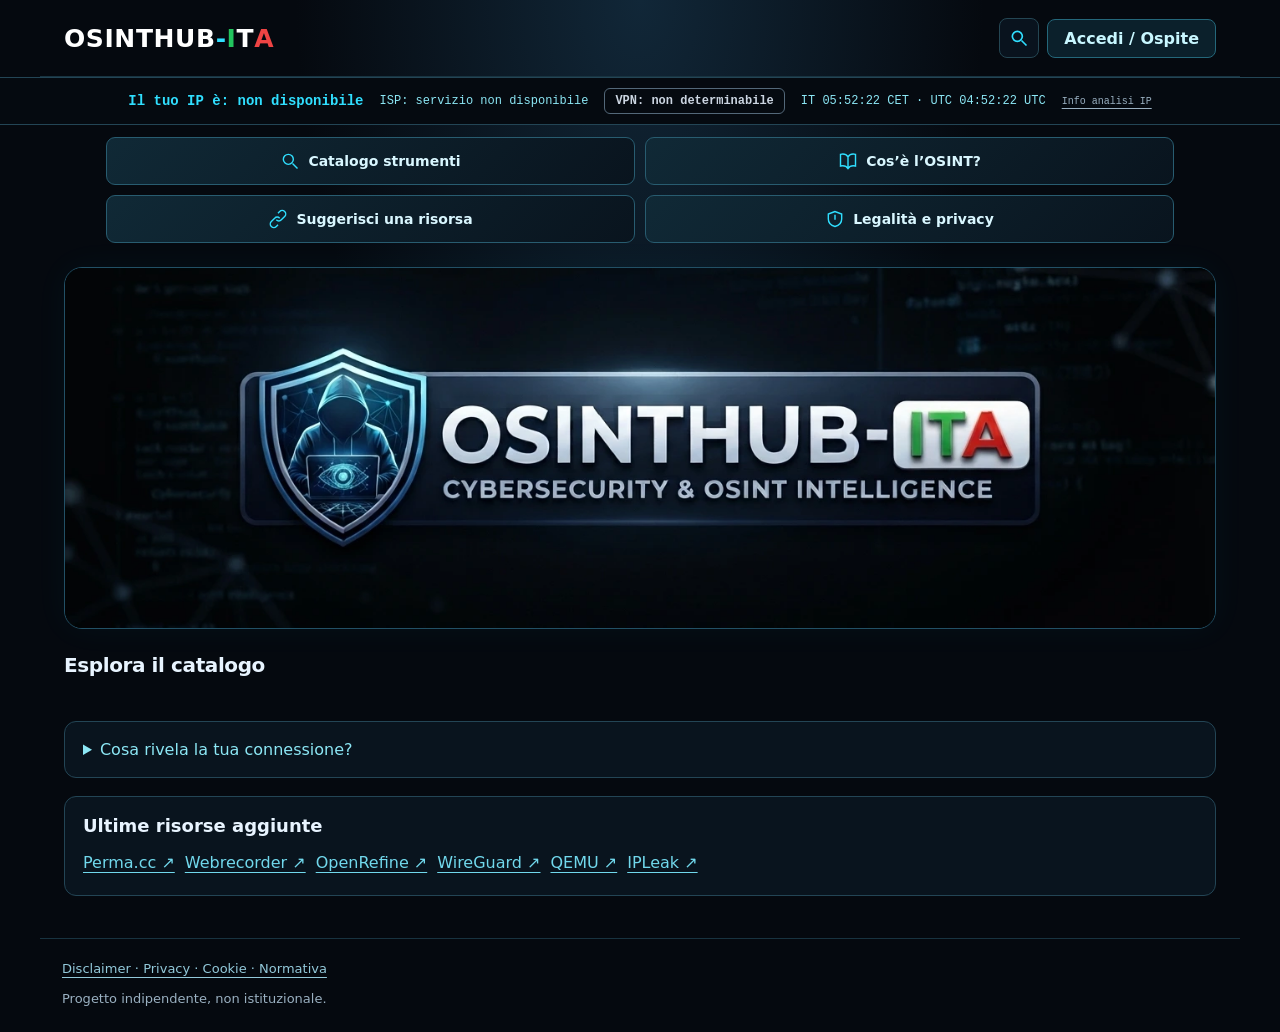
==== index.html @ 6928ac7c "Add files via upload" ====
<!DOCTYPE html>
<html lang="it">
<head>
  <meta charset="utf-8"/>
  <meta content="width=device-width,initial-scale=1" name="viewport"/>
  <title>OSINTHUB-ITA</title>
  <link href="style.css?v=3.2" rel="stylesheet"/>
</head>
<body class="home">
  <!-- Fake Hacker Terminal Boot Sequence -->
  <div id="hackerTerminal" class="hacker-terminal" hidden aria-live="polite">
    <div class="terminal-window">
      <div class="terminal-header">
        <span class="dot red"></span><span class="dot amber"></span><span class="dot green"></span>
        <span class="terminal-title">OSINTHUB-ITA // SECURE SHELL v3.2</span>
      </div>
      <pre id="terminalOutput" class="terminal-body"></pre>
      <div class="terminal-footer">[ CLICCA OVUNQUE PER ACCEDERE AL PORTALE ]</div>
    </div>
  </div>

  <header>
    <a class="logo" href="index.html">OSINTHUB<span>-</span><i>I</i>T<b>A</b></a>
    <div class="header-actions">
      <button aria-controls="searchPanel" aria-expanded="false" aria-label="Cerca strumenti" id="toggleSearch">
        <svg fill="none" height="20" stroke="currentColor" stroke-width="2" viewBox="0 0 24 24" width="20">
          <circle cx="10" cy="10" r="6"></circle>
          <path d="m15 15 6 6"></path>
        </svg>
      </button>
      <a class="login-link" href="login.html" id="userNav">Accedi / Ospite</a>
    </div>
    <div hidden="" id="searchPanel">
      <input aria-label="Cerca strumenti" id="search" placeholder="Cerca IP, email, immagini, strumenti…" type="search"/>
    </div>
  </header>

  <div class="netbar">
    <span id="ipinfo">Il tuo IP è: rilevamento…</span>
    <span id="netinfo">ISP: rilevamento…</span>
    <span id="vpninfo">VPN: non determinabile</span>
    <span id="countryinfo"></span>
    <span class="clocks">IT <span id="itclock"></span> · UTC <span id="utcclock"></span></span>
    <a class="netprivacy" href="legal.html#network">Info analisi IP</a>
  </div>

  <nav class="home-shortcuts" aria-label="Collegamenti rapidi">
    <a href="#catalogo">
      <svg aria-hidden="true" viewBox="0 0 24 24" fill="none" stroke="currentColor" stroke-width="1.7">
        <circle cx="10" cy="10" r="6"></circle>
        <path d="m15 15 6 6"></path>
      </svg>
      <span>Catalogo strumenti</span>
    </a>
    <a href="fondamenti.html">
      <svg aria-hidden="true" viewBox="0 0 24 24" fill="none" stroke="currentColor" stroke-width="1.7">
        <path d="M12 7v14M3 4c4-1 7 0 9 3 2-3 5-4 9-3v14c-4-1-7 0-9 3-2-3-5-4-9-3z"/>
      </svg>
      <span>Cos’è l’OSINT?</span>
    </a>
    <a href="report.html?kind=new">
      <svg aria-hidden="true" viewBox="0 0 24 24" fill="none" stroke="currentColor" stroke-width="1.7">
        <path d="M10 13a4 4 0 0 0 6 0l4-4a4 4 0 0 0-6-6l-2 2M14 11a4 4 0 0 0-6 0l-4 4a4 4 0 0 0 6 6l2-2"/>
      </svg>
      <span>Suggerisci una risorsa</span>
    </a>
    <a href="legal.html">
      <svg aria-hidden="true" viewBox="0 0 24 24" fill="none" stroke="currentColor" stroke-width="1.7">
        <path d="M12 3 4 6v6c0 5 4 8 8 9 4-1 8-4 8-9V6z"></path>
        <path d="M12 7v6m0 3h.01"></path>
      </svg>
      <span>Legalità e privacy</span>
    </a>
  </nav>

  <main>
    <!-- Hero banner pulito senza scritte sovrapposte sull'immagine -->
    <section class="hero hero-clean" aria-label="Banner OSINTHUB-ITA">
      <img alt="OSINTHUB-ITA Cybersecurity & OSINT Intelligence" class="hero-banner-img" src="hero.webp?v=3"/>
    </section>

    <section aria-label="Catalogo OSINT" id="catalogo">
      <div class="catalog-head">
        <h2>Esplora il catalogo</h2>
        <p aria-live="polite" id="count"></p>
      </div>
      <div aria-label="Categorie" id="categories"></div>
      <div id="cards"></div>
    </section>

    <details class="intel-panel">
      <summary>Cosa rivela la tua connessione?</summary>
      <dl id="footprint"></dl>
      <p id="mapinfo">Posizione IP non ancora rilevata.</p>
      <svg aria-label="Mappa geografica schematica" id="ipmap" role="img" viewBox="0 0 360 180" xmlns="http://www.w3.org/2000/svg">
        <g fill="none" stroke="#284657">
          <path d="M0 45H360M0 90H360M0 135H360M60 0V180M120 0V180M180 0V180M240 0V180M300 0V180"></path>
          <path d="M15 30L45 14 85 20 115 35 95 60 76 65 70 85 48 75 30 52ZM88 90L120 100 128 120 105 162 94 144ZM165 42L180 25 210 32 225 20 275 25 330 45 310 70 275 68 255 92 233 70 205 65 190 52ZM165 68L200 65 218 89 198 135 180 125 160 90ZM290 115L330 112 342 135 310 146Z" fill="#193746"></path>
        </g>
        <circle cx="180" cy="90" fill="#00e5ff" id="mapdot" r="4" visibility="hidden"></circle>
      </svg>
      <small>Posizione indicativa dell’IP pubblico, non GPS. Mappa schematica.</small>
    </details>

    <section class="intel-panel">
      <h2>Ultime risorse aggiunte</h2>
      <div id="recentlinks"></div>
    </section>
  </main>

  <footer>
    <a href="legal.html">Disclaimer · Privacy · Cookie · Normativa</a>
    <p>Progetto indipendente, non istituzionale.</p>
  </footer>

  <!-- Modale iniziale con scelta Ospite / Accedi / Registrati e informativa Cookie/Privacy -->
  <dialog id="welcome">
    <h2>Benvenuto su OSINTHUB-ITA</h2>
    <p>Il catalogo è destinato a studio, formazione e ricerca lecita. Questo portale utilizza solo memoria tecnica locale (no cookie di profilazione). Proseguendo accetti le <a href="legal.html">condizioni d’uso e l’informativa privacy/cookie</a>.</p>
    <div class="welcome-actions">
      <button class="action" id="acceptGuest">Accedi come Ospite</button>
      <a class="action btn-outline" href="login.html?mode=login">Accedi</a>
      <a class="action btn-outline" href="login.html?mode=register">Registrati</a>
    </div>
  </dialog>

  <script src="app.js?v=3.2"></script>
  <script src="intelligence.js?v=3.0"></script>
</body>
</html>
---- style.css ----
:root{color-scheme:dark;--bg:#07121d;--panel:#102332;--cyan:#55e8f5;--muted:#a8bdcc}*{box-sizing:border-box}body{margin:0;background:var(--bg);color:#eef7ff;font:16px system-ui,sans-serif}header,main,footer{max-width:1200px;margin:auto;padding:22px}header{display:flex;justify-content:space-between;align-items:center;gap:16px;flex-wrap:wrap;border-bottom:1px solid #234454}a{color:var(--cyan)}nav{display:flex;gap:15px}.logo{font-size:25px;font-weight:900;letter-spacing:1px;color:#fff;text-decoration:none}.logo span{color:var(--cyan)}.logo i{color:#22c55e;font-style:normal}.logo b{color:#ef4444}.hero{display:flex;align-items:center;justify-content:space-between;padding:30px;border:1px solid #23536a;border-radius:18px;background:radial-gradient(ellipse at right,#164561,#0a1927 65%)}.hero svg{width:36%;max-width:330px}.hero h1{font-size:clamp(28px,5vw,54px);margin:12px 0}.hero small{color:var(--cyan)}p{color:var(--muted);line-height:1.6}input,button,select,textarea{font:inherit;background:var(--panel);color:#fff;border:1px solid #376071;border-radius:8px;padding:10px}button,.action{cursor:pointer}button.active,.action{background:#146078;color:white}.action{display:inline-block;padding:12px;text-decoration:none;border-radius:8px}#search{width:100%;margin-bottom:12px}#categories,.filters{display:flex;gap:8px;flex-wrap:wrap;margin:12px 0}#cards{display:grid;grid-template-columns:repeat(auto-fit,minmax(250px,1fr));gap:14px}article,dialog{background:var(--panel);border:1px solid #245064;border-radius:12px;padding:20px;color:white}article h3{margin:10px 0}article button{margin:4px}.tag{font-size:12px;font-weight:bold}.green{color:#72e99a}.amber{color:#ffd17b}.red{color:#ff9292}small{color:var(--muted)}dialog{max-width:440px;width:90%}dialog::backdrop{background:#000b}footer{border-top:1px solid #234454}label{display:block;margin:8px 0}textarea{width:100%}@media(max-width:600px){header,main,footer{padding:15px}.hero{padding:16px}.hero svg{width:34%}nav{font-size:14px}.hero small{font-size:10px}}

.hero{position:relative;overflow:hidden;min-height:300px;background:#07121d;gap:12px}.hero>div{position:relative;z-index:1;flex:1}.hero-art{width:48%;height:auto;align-self:stretch;object-fit:cover;object-position:center;border-radius:12px;mask-image:linear-gradient(to right,transparent,#000 16%)}.hero p{max-width:42ch}@media(max-width:600px){header{gap:10px}.hero{display:flex;flex-direction:column-reverse;align-items:stretch;padding:0;gap:0}.hero-art{width:100%;height:auto;max-height:340px;object-fit:cover;border-radius:0;mask-image:linear-gradient(to bottom,#000 85%,transparent)}.hero>div{padding:0 18px 20px}.hero h1{font-size:30px}.hero small{font-size:11px}}

header .login-link{margin-left:auto;background:#146078;color:white;border:1px solid #55e8f5;border-radius:8px;padding:9px 16px;text-decoration:none;font-weight:700}header nav{margin-left:auto;align-items:center}.auth-panel{max-width:440px;margin:32px auto;padding:24px;background:var(--panel);border:1px solid #245064;border-radius:16px}.auth-panel input{width:100%;margin-top:6px}.auth-panel button{width:100%;margin-top:12px}.auth-panel button:disabled{opacity:.5;cursor:not-allowed}@media(max-width:600px){header .logo{order:0;font-size:clamp(18px,5vw,25px)}header .login-link{order:1;margin-left:auto}header nav{order:2;width:100%;margin:0;flex-wrap:wrap}}
#datatype,#scope,#glossSearch{width:100%;max-width:600px}#categoryDescription{border-left:3px solid var(--cyan);padding-left:12px}section{margin-bottom:30px}.learning article{margin:12px 0}.learning h2{color:var(--cyan)}.learning details{background:var(--panel);padding:16px;border:1px solid #245064;border-radius:8px;margin:8px 0}.learning summary{cursor:pointer;font-weight:700}.learning li{margin:8px 0;color:var(--muted)}

.hero{min-height:180px;max-height:260px}.hero h1{font-size:clamp(26px,4vw,40px)}#categories button{flex:1 1 auto}#cards article{padding:15px;display:flex;flex-direction:column}#cards article h3{margin:0 0 6px}#cards article p{flex:1;margin:8px 0 12px}.card-actions{display:flex;justify-content:space-between;align-items:center}.report-link{font-size:13px;color:var(--muted)}@media(max-width:600px){.hero{max-height:none;min-height:0;flex-direction:row;align-items:center;padding:12px}.hero-art{width:34%;max-height:150px;mask-image:none}.hero>div{padding:0}.hero small{display:none}.hero h1{font-size:25px}.hero p{font-size:14px;margin:6px 0}.hero .action{font-size:13px;padding:8px}#categories button{font-size:13px;padding:8px}#cards{grid-template-columns:1fr}}.header-actions{display:flex;align-items:center;gap:8px;margin-left:auto}#toggleSearch{display:grid;place-items:center;padding:9px}#searchPanel{width:100%}#searchPanel[hidden]{display:none}#categories{display:block}.macro{margin:10px 0;background:var(--panel);border:1px solid #245064;border-radius:12px;padding:12px}.macro-title{width:100%;text-align:left;font-weight:700;border:0;background:transparent;padding:12px}.topics{display:flex;flex-wrap:wrap;gap:6px;margin:10px 0}.topics button{flex:0 1 auto!important;font-size:13px}.tool-grid{display:grid;grid-template-columns:repeat(auto-fit,minmax(min(100%,260px),1fr));gap:10px}.tool-grid article{display:flex;flex-direction:column;padding:14px;background:#0a1927}.tool-grid article p{flex:1}.card-actions{gap:10px;flex-wrap:wrap}.macro h3{font-size:16px}.tool-grid h3{font-size:18px}@media(max-width:600px){.header-actions{order:1}#searchPanel{order:3}.macro{padding:8px}.macro-title{font-size:15px!important}.tool-grid{grid-template-columns:1fr}}

/* 2.3: homepage essenziale */
.hero{min-height:0;max-height:none;padding:22px;gap:20px;margin-bottom:20px}.hero h1{font-size:clamp(24px,3vw,40px);line-height:1.15;margin:0 0 10px}.hero p{margin:0}.hero-art{width:44%;max-height:250px;object-fit:contain;align-self:center;mask-image:none}.macro-title{display:block;text-align:left}.macro{margin:9px 0}#catalogo{margin-bottom:20px}#count{font-size:14px;margin:12px 0}header nav a{text-decoration:none}header nav a:hover{text-decoration:underline}@media(max-width:600px){.hero{flex-direction:column-reverse;padding:0;gap:0}.hero-art{width:100%;max-height:210px;object-fit:contain;border-radius:12px 12px 0 0}.hero>div{padding:12px 16px 16px}.hero h1{font-size:24px;margin:0 0 6px}.hero p{font-size:14px}.macro-title{padding:10px}.macro{margin:8px 0}header nav{gap:18px}}
/* 2.4 Cyber Intelligence */
:root{--bg:#05090f;--panel:#09131e;--cyan:#30dfff;--muted:#9ab0c1}body{background:radial-gradient(ellipse at 50% 0,#112738 0,transparent 38%),var(--bg);color:#e8f4ff}a{text-underline-offset:4px}button,a,input{outline-offset:4px}button:focus-visible,a:focus-visible,input:focus-visible{outline:2px solid var(--cyan)}header{border-color:#183340;padding:18px 24px}.logo{letter-spacing:.6px}header .login-link{background:#0b202b;border-color:#24677a;color:#c8f7ff}#toggleSearch{background:#09131e;color:var(--cyan);border-color:#244653}header nav a{color:#a8c4d4}main{padding:24px}.home .hero{isolation:isolate;position:relative;display:flex;min-height:320px;padding:36px;align-items:center;overflow:hidden;border:1px solid #225065;background:#060e16;border-radius:18px;box-shadow:0 0 35px #00c8ff0b}.home .hero-art{position:absolute;z-index:-2;right:0;top:0;width:70%;height:100%;max-height:none;object-fit:cover;object-position:center;mask-image:linear-gradient(90deg,transparent 0,#000 40%);border-radius:0}.home .hero:after{content:'';position:absolute;inset:0;z-index:-1;background:linear-gradient(90deg,#050b13 5%,#050b13d9 25%,transparent 80%);pointer-events:none}.home .hero>div{padding:0;flex:0 1 65%}.home .hero small{display:block;color:var(--cyan);font-size:11px;letter-spacing:.26em;font-weight:700;margin-bottom:14px}.home .hero h1{font-size:clamp(30px,4.8vw,58px);letter-spacing:-.045em;line-height:1.06;margin:0 0 14px}.home .hero p{color:#adc8d7;font-size:16px}.catalog-head{display:flex;justify-content:space-between;align-items:baseline;gap:12px;flex-wrap:wrap;margin:24px 0 10px}.catalog-head h2{font-size:20px;margin:0;letter-spacing:-.02em}#count{font-size:12px;margin:0;color:var(--muted)}.macro{padding:0;background:linear-gradient(110deg,#0c1c29,#09121c 70%);border:1px solid #1c394a;border-radius:13px;margin:10px 0;transition:border-color .18s,box-shadow .18s}.macro:hover,.macro.is-open{border-color:#23879f;box-shadow:0 0 20px #00d9ff0c}.macro-title{display:grid;grid-template-columns:44px 1fr auto 15px;gap:14px;align-items:center;padding:15px 18px;font-size:17px;font-weight:650;color:#edf7ff}.macro-icon{display:grid;place-items:center;width:44px;height:44px;background:#0c2a39;border:1px solid #154457;border-radius:10px;color:var(--cyan)}.macro-icon svg{width:25px;height:25px}.macro-count{font-size:13px;color:#80c5d7;font-variant-numeric:tabular-nums}.macro-arrow{color:var(--cyan);font-size:23px;font-weight:400}.macro>.topics,.macro>h3,.macro>.tool-grid{margin-left:16px;margin-right:16px}.macro>.tool-grid:last-child{margin-bottom:16px}.tool-grid article,.auth-panel,.learning details,dialog{background:#0a1722;border-color:#214254}.card-actions>a:first-child{background:#103344;border:1px solid #28677b;color:#baf4ff;padding:8px 12px;text-decoration:none;border-radius:7px}.report-link{color:#a0b4c2;font-size:12px}.topics button.active{background:#12475a;border-color:#36bbdb}footer{border-color:#183340;font-size:13px}footer a{color:#93c9da}footer p{margin-bottom:0}@media(min-width:850px){.home #categories{display:grid;grid-template-columns:1fr 1fr;gap:12px}.home .macro{margin:0}.home .macro.is-open{grid-column:1/-1}.home .macro:last-child:not(.is-open){grid-column:1/-1}}@media(max-width:600px){header,main,footer{padding:15px}.home .hero{min-height:270px;padding:20px;align-items:flex-end}.home .hero-art{width:100%;height:100%;object-fit:cover;object-position:center 35%;mask-image:none}.home .hero:after{background:linear-gradient(0deg,#050b13 0,#050b13db 25%,#050b1333 62%,transparent 100%)}.home .hero>div{flex:1}.home .hero h1{font-size:34px}.home .hero small{font-size:10px;margin-bottom:8px}.home .hero p{font-size:14px}.macro-title{grid-template-columns:38px 1fr auto 12px;gap:10px;padding:12px;font-size:14px!important}.macro-icon{width:38px;height:38px}.macro-icon svg{width:22px;height:22px}.catalog-head{margin-top:20px}.catalog-head h2{font-size:17px}.macro-count{font-size:12px}.macro>.topics,.macro>h3,.macro>.tool-grid{margin-left:10px;margin-right:10px}}@media(prefers-reduced-motion:reduce){*{transition:none!important;animation:none!important}}
.netbar{display:flex;align-items:center;gap:8px;white-space:nowrap;overflow-x:auto;padding:8px 12px;background:#050a10;color:#8ce7f5;font:12px ui-monospace,monospace;border-bottom:1px solid #234555}.netbar button{font-size:11px;flex-shrink:0;padding:5px 9px}.intel-panel{margin:18px 0;padding:18px;border:1px solid #234555;border-radius:12px;background:#09141e}.intel-panel h2{font-size:18px;margin:0 0 12px}.intel-panel summary{cursor:pointer;color:#8ce7f5}.intel-panel form{display:flex;gap:8px;flex-wrap:wrap}.intel-panel input{flex:1;min-width:180px;padding:12px;background:#050a10;color:#e8f4ff;border:1px solid #315267;border-radius:6px}.intel-panel small{color:#9ab0c1}.intel-panel dl{display:grid;grid-template-columns:1fr 1fr;gap:8px;font-size:13px}.intel-panel dd{margin:0;color:#8ce7f5;overflow-wrap:anywhere}.intel-panel svg{width:100%;max-height:220px;background:#050a10;border-radius:8px}.intel-panel a{display:inline-block;margin:5px 10px 5px 0;color:#71d8ec}.intel-panel a:hover{text-decoration:underline}

/* 2.6: no horizontal scrolling */
.netbar{justify-content:center;flex-wrap:wrap;white-space:normal;overflow:visible;gap:6px 14px;text-align:center;overflow-wrap:anywhere}.netbar>span{min-width:0;max-width:100%}.netbar .clocks{font-variant-numeric:tabular-nums}.netprivacy{font-size:10px;color:#9ab0c1}@media(max-width:600px){.netbar{display:grid;grid-template-columns:minmax(0,1fr);gap:4px;padding:7px 10px;font-size:11px}.netbar .clocks{border-top:1px solid #183340;padding-top:4px}}

/* 2.7 */
.netbar{border-top:1px solid #234555; padding:10px 12px;gap:7px 16px}#ipinfo{font-size:14px;font-weight:700;color:#30dfff}#vpninfo{color:#e5c879}#countryinfo:empty{display:none}@media(max-width:600px){.netbar{gap:5px}#ipinfo{font-size:15px}}

/* 2.8: shortcuts below network and clocks */
.home .home-shortcuts{display:grid;grid-template-columns:repeat(2,minmax(0,1fr));gap:10px;width:100%;max-width:1100px;margin:0 auto;padding:12px 16px 0;box-sizing:border-box}.home .home-shortcuts a{display:flex;align-items:center;justify-content:center;gap:8px;min-height:48px;padding:10px 8px;border:1px solid #285c70;border-radius:9px;background:linear-gradient(135deg,#102936,#09141e);color:#d9f7ff;text-decoration:none;font-size:14px;font-weight:650;text-align:center;line-height:1.3;white-space:normal;margin:0}.home .home-shortcuts svg{width:20px;height:20px;flex:none;color:#30dfff}.home .home-shortcuts a:hover,.home .home-shortcuts a:focus-visible{border-color:#30dfff;outline:2px solid #30dfff;outline-offset:2px}.home .home-shortcuts a span{min-width:0;overflow-wrap:anywhere}@media(max-width:600px){.home .home-shortcuts{gap:8px;padding:10px 15px 0}.home .home-shortcuts a{font-size:12px;gap:5px}.home .home-shortcuts svg{width:17px;height:17px}}

.netbar #vpninfo{font-weight:700;border:1px solid #536879;border-radius:6px;padding:5px 10px;color:#cbd5e1}.netbar #vpninfo[data-state=detected]{color:#fbbf24;border-color:#a27b29}.netbar #vpninfo[data-state=clear]{color:#4ade80;border-color:#287443}.netbar #countryinfo{font-size: .95rem;color:#e4f3ff;overflow-wrap:anywhere}.netbar #netinfo{overflow-wrap:anywhere;max-width:100%}

/* Welcome dialog & Auth enhancements */
.welcome-actions{display:flex;flex-wrap:wrap;gap:10px;margin-top:16px}
.welcome-actions .action{flex:1 1 auto;text-align:center;font-weight:700}
.btn-outline{background:transparent!important;border:1px solid #376071!important;color:#eef7ff!important}
.btn-outline:hover{border-color:var(--cyan)!important;color:var(--cyan)!important}
.auth-tabs{display:grid;grid-template-columns:1fr 1fr;gap:8px;margin-bottom:16px}
.auth-tabs button{margin-top:0;background:#07121d;border-color:#245064}
.auth-tabs button.active{background:#146078;border-color:var(--cyan)}
.auth-secondary{display:flex;flex-direction:column;gap:8px;margin-top:12px}
.btn-link{background:none!important;border:none!important;color:var(--cyan)!important;text-decoration:underline;padding:6px!important;font-size:14px}
.auth-status{font-size:14px;font-weight:600;min-height:20px}
.auth-footer{margin-top:18px;font-size:13px;text-align:center}

/* Clean hero banner without overlaid text */
.home .hero.hero-clean{padding:0!important;min-height:0!important;max-height:none!important;background:#050b13!important;border:1px solid #225065;border-radius:18px;overflow:hidden;display:block!important}
.home .hero.hero-clean:after{display:none!important}
.hero-banner-img{display:block;width:100%;max-height:360px;object-fit:cover;object-position:center}

/* Hacker Terminal Boot Overlay */
.hacker-terminal{position:fixed;inset:0;z-index:9999;background:rgba(3,8,14,0.96);display:grid;place-items:center;padding:20px;cursor:pointer;transition:opacity .3s ease}
.hacker-terminal[hidden]{display:none!important}
.hacker-terminal.fade-out{opacity:0}
.terminal-window{width:100%;max-width:680px;background:#040a0f;border:1px solid #00ffcc;border-radius:10px;box-shadow:0 0 30px rgba(0,255,204,0.2);overflow:hidden;font-family:ui-monospace,SFMono-Regular,Menlo,Monaco,Consolas,monospace}
.terminal-header{display:flex;align-items:center;gap:8px;padding:10px 14px;background:#091822;border-bottom:1px solid #183b4d}
.terminal-header .dot{width:11px;height:11px;border-radius:50%;display:inline-block}
.terminal-header .dot.red{background:#ef4444}
.terminal-header .dot.amber{background:#f59e0b}
.terminal-header .dot.green{background:#22c55e}
.terminal-title{margin-left:8px;font-size:12px;color:#8ce7f5;letter-spacing:.08em}
.terminal-body{margin:0;padding:18px;min-height:220px;color:#00ffcc;font-size:13px;line-height:1.65;white-space:pre-wrap;overflow-x:auto}
.terminal-footer{padding:10px 14px;background:#07131c;border-top:1px solid #183b4d;text-align:center;font-size:12px;color:#55e8f5;letter-spacing:.1em;animation:pulseTerm 1.5s infinite}
@keyframes pulseTerm{0%,100%{opacity:1}50%{opacity:.45}}
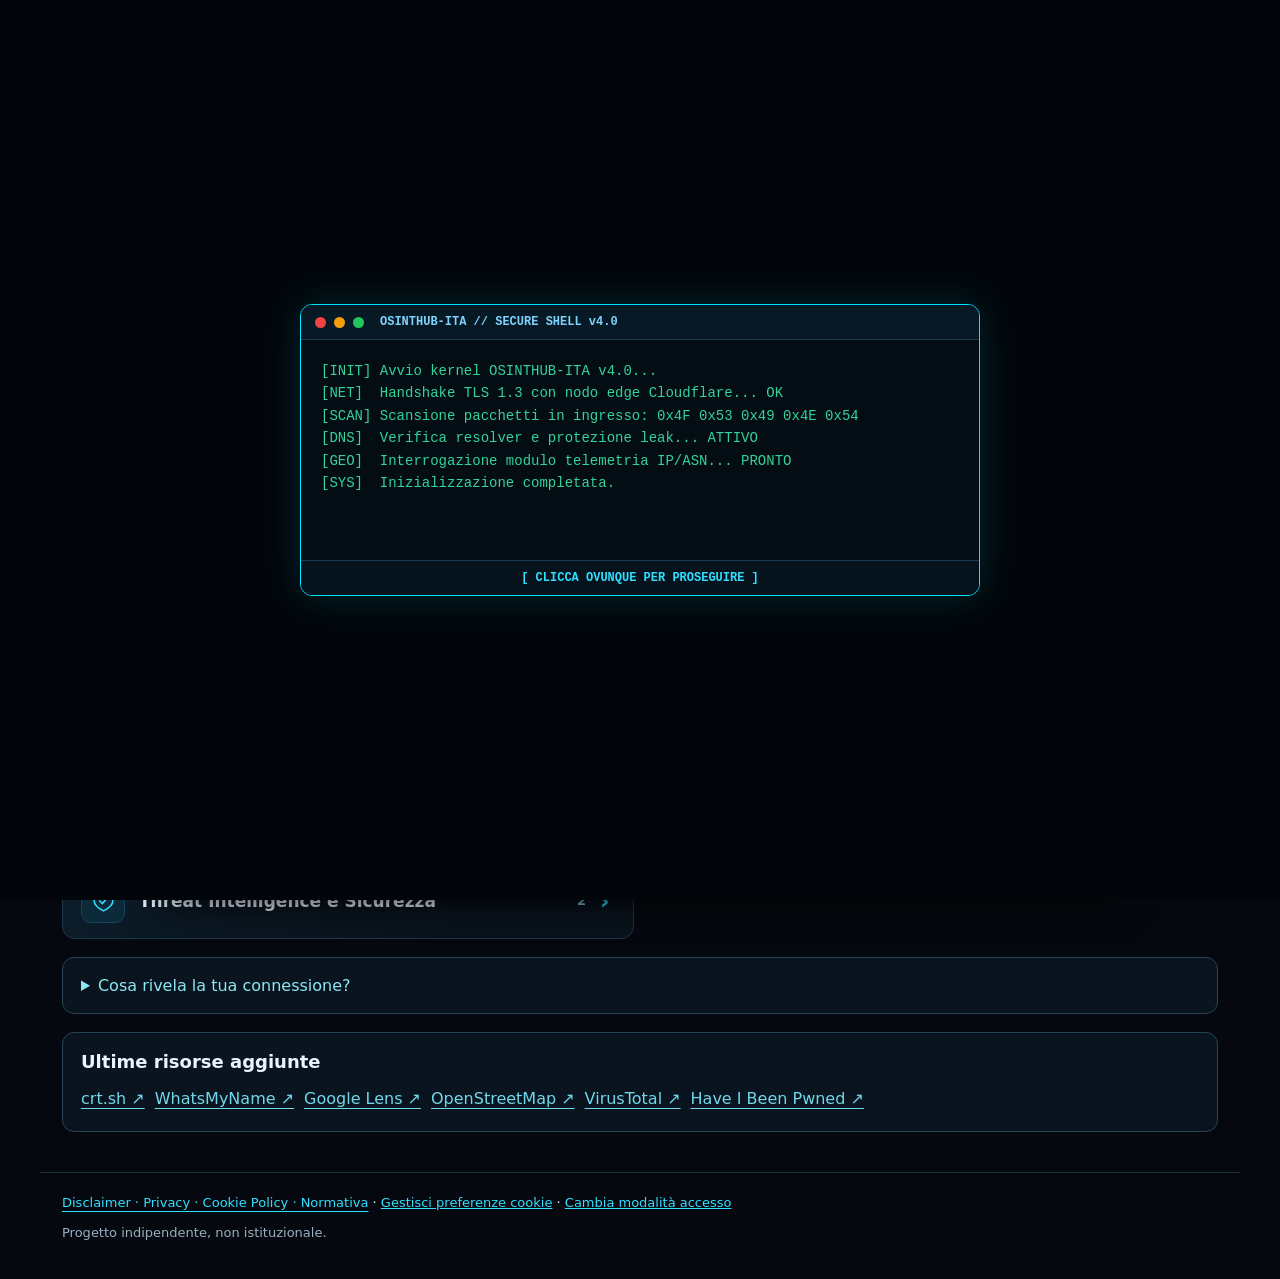
==== commit cc586629: "Add files via upload" ====
--- a/index.html
+++ b/index.html
@@ -4,18 +4,32 @@
   <meta charset="utf-8"/>
   <meta content="width=device-width,initial-scale=1" name="viewport"/>
   <title>OSINTHUB-ITA</title>
-  <link href="style.css?v=3.2" rel="stylesheet"/>
+  <link href="style.css?v=4.0" rel="stylesheet"/>
 </head>
 <body class="home">
-  <!-- Fake Hacker Terminal Boot Sequence -->
-  <div id="hackerTerminal" class="hacker-terminal" hidden aria-live="polite">
-    <div class="terminal-window">
+  <!-- Sequenza Terminale Hacker Immediata all'apertura -->
+  <div id="hackerTerminal" class="hacker-terminal" aria-live="polite">
+    <div class="terminal-window" onclick="event.stopPropagation()">
       <div class="terminal-header">
         <span class="dot red"></span><span class="dot amber"></span><span class="dot green"></span>
-        <span class="terminal-title">OSINTHUB-ITA // SECURE SHELL v3.2</span>
+        <span class="terminal-title">OSINTHUB-ITA // SECURE SHELL v4.0</span>
       </div>
       <pre id="terminalOutput" class="terminal-body"></pre>
-      <div class="terminal-footer">[ CLICCA OVUNQUE PER ACCEDERE AL PORTALE ]</div>
+      <div class="terminal-footer">[ CLICCA OVUNQUE PER PROSEGUIRE ]</div>
+    </div>
+  </div>
+
+  <!-- Overlay Scelta Accesso (Ospite / Accedi / Registrati) subito dopo il terminale -->
+  <div id="welcome" class="welcome-overlay" style="display:none">
+    <div class="welcome-modal-card" onclick="event.stopPropagation()">
+      <div class="gate-badge">ACCESSO PORTALE · OSINTHUB-ITA</div>
+      <h2>Benvenuto su OSINTHUB-ITA</h2>
+      <p>Scegli come desideri accedere al portale OSINT. Il catalogo è destinato a studio, formazione e ricerca lecita. Proseguendo accetti le <a href="legal.html">condizioni d’uso e l’informativa privacy/cookie</a>.</p>
+      <div class="welcome-actions">
+        <button class="action" id="acceptGuest" type="button">Accedi come Ospite</button>
+        <a class="action btn-outline" href="login.html?mode=login">Accedi</a>
+        <a class="action btn-outline" href="login.html?mode=register">Registrati</a>
+      </div>
     </div>
   </div>
 
@@ -74,9 +88,8 @@
   </nav>
 
   <main>
-    <!-- Hero banner pulito senza scritte sovrapposte sull'immagine -->
     <section class="hero hero-clean" aria-label="Banner OSINTHUB-ITA">
-      <img alt="OSINTHUB-ITA Cybersecurity & OSINT Intelligence" class="hero-banner-img" src="hero.webp?v=3"/>
+      <img alt="OSINTHUB-ITA Cybersecurity & OSINT Intelligence" class="hero-banner-img" src="hero.webp?v=4"/>
     </section>
 
     <section aria-label="Catalogo OSINT" id="catalogo">
@@ -109,22 +122,50 @@
   </main>
 
   <footer>
-    <a href="legal.html">Disclaimer · Privacy · Cookie · Normativa</a>
+    <div class="footer-links">
+      <a href="legal.html">Disclaimer · Privacy · Cookie Policy · Normativa</a>
+      <span aria-hidden="true"> · </span>
+      <button class="link-btn" id="openCookiePrefs" type="button">Gestisci preferenze cookie</button>
+      <span aria-hidden="true"> · </span>
+      <button class="link-btn" id="switchAccessMode" type="button">Cambia modalità accesso</button>
+    </div>
     <p>Progetto indipendente, non istituzionale.</p>
   </footer>
 
-  <!-- Modale iniziale con scelta Ospite / Accedi / Registrati e informativa Cookie/Privacy -->
-  <dialog id="welcome">
-    <h2>Benvenuto su OSINTHUB-ITA</h2>
-    <p>Il catalogo è destinato a studio, formazione e ricerca lecita. Questo portale utilizza solo memoria tecnica locale (no cookie di profilazione). Proseguendo accetti le <a href="legal.html">condizioni d’uso e l’informativa privacy/cookie</a>.</p>
-    <div class="welcome-actions">
-      <button class="action" id="acceptGuest">Accedi come Ospite</button>
-      <a class="action btn-outline" href="login.html?mode=login">Accedi</a>
-      <a class="action btn-outline" href="login.html?mode=register">Registrati</a>
+  <!-- Banner Cookie Obbligatori a Norma di Legge (Garante Privacy IT / GDPR / Hosting USA GitHub & Cloudflare) -->
+  <aside aria-label="Informativa sui cookie" class="cookie-banner" hidden="" id="cookieBanner" role="region">
+    <div class="cookie-content">
+      <div class="cookie-header">
+        <strong>Informativa sull'uso dei Cookie e Archiviazione Locale</strong>
+        <button aria-label="Chiudi e mantieni solo cookie tecnici" class="cookie-close" id="cookieCloseX" title="Chiudi (solo tecnici)" type="button">✕</button>
+      </div>
+      <p>
+        Questo sito utilizza <strong>cookie tecnici e archiviazione locale (<code>localStorage</code>) strettamente necessari</strong> al funzionamento del portale, della sessione ospite/utente e alla registrazione delle scelte di consenso (art. 122 D.Lgs. 196/2003 e Linee Guida Garante Privacy). L'infrastruttura di hosting (<strong>GitHub Pages</strong>, USA) e di sicurezza/rete (<strong>Cloudflare</strong> e <strong>ipapi.is</strong>) elabora dati tecnici di rete secondo i rispettivi regimi (EU-US Data Privacy Framework / SCC).
+      </p>
+      <div class="cookie-prefs" hidden="" id="cookiePrefsPanel">
+        <label class="cookie-opt">
+          <input checked="" disabled="" type="checkbox"/>
+          <span><strong>Tecnici e strettamente necessari (Sempre attivi)</strong> — Indispensabili per sicurezza, navigazione, gestione sessione e prova del consenso.</span>
+        </label>
+        <label class="cookie-opt">
+          <input id="optFunctional" type="checkbox"/>
+          <span><strong>Funzionali e preferenze interfaccia</strong> — Memorizzano filtri e impostazioni locali sul dispositivo.</span>
+        </label>
+        <label class="cookie-opt">
+          <input id="optNetworkDiag" type="checkbox" checked=""/>
+          <span><strong>Diagnostica rete e analisi IP/VPN (Cloudflare / ipapi.is)</strong> — Rilevamento in tempo reale di IP pubblico, ASN e stato VPN tramite Worker Cloudflare.</span>
+        </label>
+      </div>
+      <div class="cookie-actions">
+        <button class="btn-cookie-reject" id="cookieReject" type="button">Rifiuta non necessari</button>
+        <button class="btn-cookie-custom" id="cookieCustomize" type="button">Personalizza</button>
+        <button class="btn-cookie-save" hidden="" id="cookieSavePrefs" type="button">Salva preferenze</button>
+        <button class="btn-cookie-accept" id="cookieAcceptAll" type="button">Accetta tutto</button>
+      </div>
     </div>
-  </dialog>
+  </aside>
 
-  <script src="app.js?v=3.2"></script>
-  <script src="intelligence.js?v=3.0"></script>
+  <script src="app.js?v=4.0"></script>
+  <script src="intelligence.js?v=4.0"></script>
 </body>
 </html>
--- a/style.css
+++ b/style.css
@@ -1,58 +1,133 @@
-:root{color-scheme:dark;--bg:#07121d;--panel:#102332;--cyan:#55e8f5;--muted:#a8bdcc}*{box-sizing:border-box}body{margin:0;background:var(--bg);color:#eef7ff;font:16px system-ui,sans-serif}header,main,footer{max-width:1200px;margin:auto;padding:22px}header{display:flex;justify-content:space-between;align-items:center;gap:16px;flex-wrap:wrap;border-bottom:1px solid #234454}a{color:var(--cyan)}nav{display:flex;gap:15px}.logo{font-size:25px;font-weight:900;letter-spacing:1px;color:#fff;text-decoration:none}.logo span{color:var(--cyan)}.logo i{color:#22c55e;font-style:normal}.logo b{color:#ef4444}.hero{display:flex;align-items:center;justify-content:space-between;padding:30px;border:1px solid #23536a;border-radius:18px;background:radial-gradient(ellipse at right,#164561,#0a1927 65%)}.hero svg{width:36%;max-width:330px}.hero h1{font-size:clamp(28px,5vw,54px);margin:12px 0}.hero small{color:var(--cyan)}p{color:var(--muted);line-height:1.6}input,button,select,textarea{font:inherit;background:var(--panel);color:#fff;border:1px solid #376071;border-radius:8px;padding:10px}button,.action{cursor:pointer}button.active,.action{background:#146078;color:white}.action{display:inline-block;padding:12px;text-decoration:none;border-radius:8px}#search{width:100%;margin-bottom:12px}#categories,.filters{display:flex;gap:8px;flex-wrap:wrap;margin:12px 0}#cards{display:grid;grid-template-columns:repeat(auto-fit,minmax(250px,1fr));gap:14px}article,dialog{background:var(--panel);border:1px solid #245064;border-radius:12px;padding:20px;color:white}article h3{margin:10px 0}article button{margin:4px}.tag{font-size:12px;font-weight:bold}.green{color:#72e99a}.amber{color:#ffd17b}.red{color:#ff9292}small{color:var(--muted)}dialog{max-width:440px;width:90%}dialog::backdrop{background:#000b}footer{border-top:1px solid #234454}label{display:block;margin:8px 0}textarea{width:100%}@media(max-width:600px){header,main,footer{padding:15px}.hero{padding:16px}.hero svg{width:34%}nav{font-size:14px}.hero small{font-size:10px}}
+:root{color-scheme:dark;--bg:#05090f;--panel:#09131e;--cyan:#30dfff;--muted:#9ab0c1}
+*{box-sizing:border-box}
+body{margin:0;background:radial-gradient(ellipse at 50% 0,#112738 0,transparent 38%),var(--bg);color:#e8f4ff;font:16px system-ui,sans-serif}
+header,main,footer{max-width:1200px;margin:auto;padding:22px}
+header{display:flex;justify-content:space-between;align-items:center;gap:16px;flex-wrap:wrap;border-bottom:1px solid #183340;padding:18px 24px}
+a{color:var(--cyan);text-underline-offset:4px}
+nav{display:flex;gap:15px}
+.logo{font-size:25px;font-weight:900;letter-spacing:.6px;color:#fff;text-decoration:none}
+.logo span{color:var(--cyan)}.logo i{color:#22c55e;font-style:normal}.logo b{color:#ef4444}
+p{color:var(--muted);line-height:1.6}
+input,button,select,textarea{font:inherit;background:var(--panel);color:#fff;border:1px solid #376071;border-radius:8px;padding:10px}
+button,.action{cursor:pointer}
+button.active,.action{background:#146078;color:white;border-color:#2c7d96}
+.action{display:inline-block;padding:12px 16px;text-decoration:none;border-radius:8px;font-weight:700;text-align:center}
+.btn-outline,.btn-secondary{display:inline-block;padding:11px 15px;text-decoration:none;border-radius:8px;border:1px solid #376071;background:#0b1a26;color:#d6f5ff;font-weight:600;text-align:center}
+.btn-outline:hover,.btn-secondary:hover,.action:hover{border-color:var(--cyan)}
+.link-btn{background:none;border:0;padding:0;color:var(--cyan);text-decoration:underline;font:inherit}
+header .login-link{margin-left:auto;background:#0b202b;border:1px solid #24677a;color:#c8f7ff;border-radius:8px;padding:9px 16px;text-decoration:none;font-weight:700}
+.header-actions{display:flex;align-items:center;gap:8px;margin-left:auto}
+#toggleSearch{display:grid;place-items:center;padding:9px;background:#09131e;color:var(--cyan);border-color:#244653}
+#searchPanel{width:100%}#searchPanel[hidden]{display:none}
+#search{width:100%;margin-bottom:12px}
 
-.hero{position:relative;overflow:hidden;min-height:300px;background:#07121d;gap:12px}.hero>div{position:relative;z-index:1;flex:1}.hero-art{width:48%;height:auto;align-self:stretch;object-fit:cover;object-position:center;border-radius:12px;mask-image:linear-gradient(to right,transparent,#000 16%)}.hero p{max-width:42ch}@media(max-width:600px){header{gap:10px}.hero{display:flex;flex-direction:column-reverse;align-items:stretch;padding:0;gap:0}.hero-art{width:100%;height:auto;max-height:340px;object-fit:cover;border-radius:0;mask-image:linear-gradient(to bottom,#000 85%,transparent)}.hero>div{padding:0 18px 20px}.hero h1{font-size:30px}.hero small{font-size:11px}}
+.netbar{display:flex;align-items:center;justify-content:center;flex-wrap:wrap;gap:7px 16px;padding:10px 12px;background:#050a10;color:#8ce7f5;font:12px ui-monospace,monospace;border-top:1px solid #234555;border-bottom:1px solid #234555;text-align:center}
+#ipinfo{font-size:14px;font-weight:700;color:#30dfff}
+#vpninfo{font-weight:700;border:1px solid #536879;border-radius:6px;padding:5px 10px;color:#cbd5e1}
+#vpninfo[data-state=detected]{color:#fbbf24;border-color:#a27b29}
+#vpninfo[data-state=clear]{color:#4ade80;border-color:#287443}
+.netprivacy{font-size:11px;color:#9ab0c1}
 
-header .login-link{margin-left:auto;background:#146078;color:white;border:1px solid #55e8f5;border-radius:8px;padding:9px 16px;text-decoration:none;font-weight:700}header nav{margin-left:auto;align-items:center}.auth-panel{max-width:440px;margin:32px auto;padding:24px;background:var(--panel);border:1px solid #245064;border-radius:16px}.auth-panel input{width:100%;margin-top:6px}.auth-panel button{width:100%;margin-top:12px}.auth-panel button:disabled{opacity:.5;cursor:not-allowed}@media(max-width:600px){header .logo{order:0;font-size:clamp(18px,5vw,25px)}header .login-link{order:1;margin-left:auto}header nav{order:2;width:100%;margin:0;flex-wrap:wrap}}
-#datatype,#scope,#glossSearch{width:100%;max-width:600px}#categoryDescription{border-left:3px solid var(--cyan);padding-left:12px}section{margin-bottom:30px}.learning article{margin:12px 0}.learning h2{color:var(--cyan)}.learning details{background:var(--panel);padding:16px;border:1px solid #245064;border-radius:8px;margin:8px 0}.learning summary{cursor:pointer;font-weight:700}.learning li{margin:8px 0;color:var(--muted)}
+.home .home-shortcuts{display:grid;grid-template-columns:repeat(2,minmax(0,1fr));gap:10px;width:100%;max-width:1100px;margin:0 auto;padding:12px 16px 0}
+.home .home-shortcuts a{display:flex;align-items:center;justify-content:center;gap:8px;min-height:48px;padding:10px 8px;border:1px solid #285c70;border-radius:9px;background:linear-gradient(135deg,#102936,#09141e);color:#d9f7ff;text-decoration:none;font-size:14px;font-weight:650}
+.home .home-shortcuts svg{width:20px;height:20px;flex:none;color:#30dfff}
 
-.hero{min-height:180px;max-height:260px}.hero h1{font-size:clamp(26px,4vw,40px)}#categories button{flex:1 1 auto}#cards article{padding:15px;display:flex;flex-direction:column}#cards article h3{margin:0 0 6px}#cards article p{flex:1;margin:8px 0 12px}.card-actions{display:flex;justify-content:space-between;align-items:center}.report-link{font-size:13px;color:var(--muted)}@media(max-width:600px){.hero{max-height:none;min-height:0;flex-direction:row;align-items:center;padding:12px}.hero-art{width:34%;max-height:150px;mask-image:none}.hero>div{padding:0}.hero small{display:none}.hero h1{font-size:25px}.hero p{font-size:14px;margin:6px 0}.hero .action{font-size:13px;padding:8px}#categories button{font-size:13px;padding:8px}#cards{grid-template-columns:1fr}}.header-actions{display:flex;align-items:center;gap:8px;margin-left:auto}#toggleSearch{display:grid;place-items:center;padding:9px}#searchPanel{width:100%}#searchPanel[hidden]{display:none}#categories{display:block}.macro{margin:10px 0;background:var(--panel);border:1px solid #245064;border-radius:12px;padding:12px}.macro-title{width:100%;text-align:left;font-weight:700;border:0;background:transparent;padding:12px}.topics{display:flex;flex-wrap:wrap;gap:6px;margin:10px 0}.topics button{flex:0 1 auto!important;font-size:13px}.tool-grid{display:grid;grid-template-columns:repeat(auto-fit,minmax(min(100%,260px),1fr));gap:10px}.tool-grid article{display:flex;flex-direction:column;padding:14px;background:#0a1927}.tool-grid article p{flex:1}.card-actions{gap:10px;flex-wrap:wrap}.macro h3{font-size:16px}.tool-grid h3{font-size:18px}@media(max-width:600px){.header-actions{order:1}#searchPanel{order:3}.macro{padding:8px}.macro-title{font-size:15px!important}.tool-grid{grid-template-columns:1fr}}
+.hero-clean{padding:0;border:1px solid #225065;border-radius:18px;overflow:hidden;background:#060e16;margin-bottom:24px;box-shadow:0 0 35px #00c8ff0b}
+.hero-banner-img{display:block;width:100%;max-height:360px;object-fit:cover}
 
-/* 2.3: homepage essenziale */
-.hero{min-height:0;max-height:none;padding:22px;gap:20px;margin-bottom:20px}.hero h1{font-size:clamp(24px,3vw,40px);line-height:1.15;margin:0 0 10px}.hero p{margin:0}.hero-art{width:44%;max-height:250px;object-fit:contain;align-self:center;mask-image:none}.macro-title{display:block;text-align:left}.macro{margin:9px 0}#catalogo{margin-bottom:20px}#count{font-size:14px;margin:12px 0}header nav a{text-decoration:none}header nav a:hover{text-decoration:underline}@media(max-width:600px){.hero{flex-direction:column-reverse;padding:0;gap:0}.hero-art{width:100%;max-height:210px;object-fit:contain;border-radius:12px 12px 0 0}.hero>div{padding:12px 16px 16px}.hero h1{font-size:24px;margin:0 0 6px}.hero p{font-size:14px}.macro-title{padding:10px}.macro{margin:8px 0}header nav{gap:18px}}
-/* 2.4 Cyber Intelligence */
-:root{--bg:#05090f;--panel:#09131e;--cyan:#30dfff;--muted:#9ab0c1}body{background:radial-gradient(ellipse at 50% 0,#112738 0,transparent 38%),var(--bg);color:#e8f4ff}a{text-underline-offset:4px}button,a,input{outline-offset:4px}button:focus-visible,a:focus-visible,input:focus-visible{outline:2px solid var(--cyan)}header{border-color:#183340;padding:18px 24px}.logo{letter-spacing:.6px}header .login-link{background:#0b202b;border-color:#24677a;color:#c8f7ff}#toggleSearch{background:#09131e;color:var(--cyan);border-color:#244653}header nav a{color:#a8c4d4}main{padding:24px}.home .hero{isolation:isolate;position:relative;display:flex;min-height:320px;padding:36px;align-items:center;overflow:hidden;border:1px solid #225065;background:#060e16;border-radius:18px;box-shadow:0 0 35px #00c8ff0b}.home .hero-art{position:absolute;z-index:-2;right:0;top:0;width:70%;height:100%;max-height:none;object-fit:cover;object-position:center;mask-image:linear-gradient(90deg,transparent 0,#000 40%);border-radius:0}.home .hero:after{content:'';position:absolute;inset:0;z-index:-1;background:linear-gradient(90deg,#050b13 5%,#050b13d9 25%,transparent 80%);pointer-events:none}.home .hero>div{padding:0;flex:0 1 65%}.home .hero small{display:block;color:var(--cyan);font-size:11px;letter-spacing:.26em;font-weight:700;margin-bottom:14px}.home .hero h1{font-size:clamp(30px,4.8vw,58px);letter-spacing:-.045em;line-height:1.06;margin:0 0 14px}.home .hero p{color:#adc8d7;font-size:16px}.catalog-head{display:flex;justify-content:space-between;align-items:baseline;gap:12px;flex-wrap:wrap;margin:24px 0 10px}.catalog-head h2{font-size:20px;margin:0;letter-spacing:-.02em}#count{font-size:12px;margin:0;color:var(--muted)}.macro{padding:0;background:linear-gradient(110deg,#0c1c29,#09121c 70%);border:1px solid #1c394a;border-radius:13px;margin:10px 0;transition:border-color .18s,box-shadow .18s}.macro:hover,.macro.is-open{border-color:#23879f;box-shadow:0 0 20px #00d9ff0c}.macro-title{display:grid;grid-template-columns:44px 1fr auto 15px;gap:14px;align-items:center;padding:15px 18px;font-size:17px;font-weight:650;color:#edf7ff}.macro-icon{display:grid;place-items:center;width:44px;height:44px;background:#0c2a39;border:1px solid #154457;border-radius:10px;color:var(--cyan)}.macro-icon svg{width:25px;height:25px}.macro-count{font-size:13px;color:#80c5d7;font-variant-numeric:tabular-nums}.macro-arrow{color:var(--cyan);font-size:23px;font-weight:400}.macro>.topics,.macro>h3,.macro>.tool-grid{margin-left:16px;margin-right:16px}.macro>.tool-grid:last-child{margin-bottom:16px}.tool-grid article,.auth-panel,.learning details,dialog{background:#0a1722;border-color:#214254}.card-actions>a:first-child{background:#103344;border:1px solid #28677b;color:#baf4ff;padding:8px 12px;text-decoration:none;border-radius:7px}.report-link{color:#a0b4c2;font-size:12px}.topics button.active{background:#12475a;border-color:#36bbdb}footer{border-color:#183340;font-size:13px}footer a{color:#93c9da}footer p{margin-bottom:0}@media(min-width:850px){.home #categories{display:grid;grid-template-columns:1fr 1fr;gap:12px}.home .macro{margin:0}.home .macro.is-open{grid-column:1/-1}.home .macro:last-child:not(.is-open){grid-column:1/-1}}@media(max-width:600px){header,main,footer{padding:15px}.home .hero{min-height:270px;padding:20px;align-items:flex-end}.home .hero-art{width:100%;height:100%;object-fit:cover;object-position:center 35%;mask-image:none}.home .hero:after{background:linear-gradient(0deg,#050b13 0,#050b13db 25%,#050b1333 62%,transparent 100%)}.home .hero>div{flex:1}.home .hero h1{font-size:34px}.home .hero small{font-size:10px;margin-bottom:8px}.home .hero p{font-size:14px}.macro-title{grid-template-columns:38px 1fr auto 12px;gap:10px;padding:12px;font-size:14px!important}.macro-icon{width:38px;height:38px}.macro-icon svg{width:22px;height:22px}.catalog-head{margin-top:20px}.catalog-head h2{font-size:17px}.macro-count{font-size:12px}.macro>.topics,.macro>h3,.macro>.tool-grid{margin-left:10px;margin-right:10px}}@media(prefers-reduced-motion:reduce){*{transition:none!important;animation:none!important}}
-.netbar{display:flex;align-items:center;gap:8px;white-space:nowrap;overflow-x:auto;padding:8px 12px;background:#050a10;color:#8ce7f5;font:12px ui-monospace,monospace;border-bottom:1px solid #234555}.netbar button{font-size:11px;flex-shrink:0;padding:5px 9px}.intel-panel{margin:18px 0;padding:18px;border:1px solid #234555;border-radius:12px;background:#09141e}.intel-panel h2{font-size:18px;margin:0 0 12px}.intel-panel summary{cursor:pointer;color:#8ce7f5}.intel-panel form{display:flex;gap:8px;flex-wrap:wrap}.intel-panel input{flex:1;min-width:180px;padding:12px;background:#050a10;color:#e8f4ff;border:1px solid #315267;border-radius:6px}.intel-panel small{color:#9ab0c1}.intel-panel dl{display:grid;grid-template-columns:1fr 1fr;gap:8px;font-size:13px}.intel-panel dd{margin:0;color:#8ce7f5;overflow-wrap:anywhere}.intel-panel svg{width:100%;max-height:220px;background:#050a10;border-radius:8px}.intel-panel a{display:inline-block;margin:5px 10px 5px 0;color:#71d8ec}.intel-panel a:hover{text-decoration:underline}
+.catalog-head{display:flex;justify-content:space-between;align-items:baseline;gap:12px;flex-wrap:wrap;margin:24px 0 10px}
+.catalog-head h2{font-size:20px;margin:0}
+#count{font-size:13px;margin:0;color:var(--muted)}
+.macro{padding:0;background:linear-gradient(110deg,#0c1c29,#09121c 70%);border:1px solid #1c394a;border-radius:13px;margin:10px 0}
+.macro:hover,.macro.is-open{border-color:#23879f}
+.macro-title{width:100%;display:grid;grid-template-columns:44px 1fr auto 15px;gap:14px;align-items:center;padding:15px 18px;font-size:17px;font-weight:650;color:#edf7ff;border:0;background:transparent;text-align:left}
+.macro-icon{display:grid;place-items:center;width:44px;height:44px;background:#0c2a39;border:1px solid #154457;border-radius:10px;color:var(--cyan)}
+.macro-icon svg{width:25px;height:25px}
+.macro-count{font-size:13px;color:#80c5d7}
+.macro-arrow{color:var(--cyan);font-size:23px}
+.macro>.topics,.macro>h3,.macro>.tool-grid{margin-left:16px;margin-right:16px}
+.macro>.tool-grid:last-child{margin-bottom:16px}
+.topics{display:flex;flex-wrap:wrap;gap:6px;margin:10px 0}
+.topics button{font-size:13px}
+.topics button.active{background:#12475a;border-color:#36bbdb}
+.tool-grid{display:grid;grid-template-columns:repeat(auto-fit,minmax(min(100%,260px),1fr));gap:10px}
+.tool-grid article{display:flex;flex-direction:column;padding:14px;background:#0a1722;border:1px solid #214254;border-radius:12px}
+.tool-grid article h3{margin:0 0 6px;font-size:18px}
+.tool-grid article p{flex:1;margin:8px 0 12px}
+.tag{font-size:12px;font-weight:bold}
+.green{color:#72e99a}.amber{color:#ffd17b}.red{color:#ff9292}
+.card-actions{display:flex;justify-content:space-between;align-items:center;gap:10px;flex-wrap:wrap}
+.card-actions>a:first-child{background:#103344;border:1px solid #28677b;color:#baf4ff;padding:8px 12px;text-decoration:none;border-radius:7px}
+.report-link{color:#a0b4c2;font-size:12px}
 
-/* 2.6: no horizontal scrolling */
-.netbar{justify-content:center;flex-wrap:wrap;white-space:normal;overflow:visible;gap:6px 14px;text-align:center;overflow-wrap:anywhere}.netbar>span{min-width:0;max-width:100%}.netbar .clocks{font-variant-numeric:tabular-nums}.netprivacy{font-size:10px;color:#9ab0c1}@media(max-width:600px){.netbar{display:grid;grid-template-columns:minmax(0,1fr);gap:4px;padding:7px 10px;font-size:11px}.netbar .clocks{border-top:1px solid #183340;padding-top:4px}}
+.intel-panel{margin:18px 0;padding:18px;border:1px solid #234555;border-radius:12px;background:#09141e}
+.intel-panel h2{font-size:18px;margin:0 0 12px}
+.intel-panel summary{cursor:pointer;color:#8ce7f5}
+.intel-panel dl{display:grid;grid-template-columns:1fr 1fr;gap:8px;font-size:13px}
+.intel-panel dd{margin:0;color:#8ce7f5;overflow-wrap:anywhere}
+.intel-panel svg{width:100%;max-height:220px;background:#050a10;border-radius:8px}
+.intel-panel a{display:inline-block;margin:5px 10px 5px 0;color:#71d8ec}
+.intel-panel form{display:grid;gap:10px}
 
-/* 2.7 */
-.netbar{border-top:1px solid #234555; padding:10px 12px;gap:7px 16px}#ipinfo{font-size:14px;font-weight:700;color:#30dfff}#vpninfo{color:#e5c879}#countryinfo:empty{display:none}@media(max-width:600px){.netbar{gap:5px}#ipinfo{font-size:15px}}
+footer{border-top:1px solid #183340;font-size:13px}
+.footer-links{margin-bottom:8px}
 
-/* 2.8: shortcuts below network and clocks */
-.home .home-shortcuts{display:grid;grid-template-columns:repeat(2,minmax(0,1fr));gap:10px;width:100%;max-width:1100px;margin:0 auto;padding:12px 16px 0;box-sizing:border-box}.home .home-shortcuts a{display:flex;align-items:center;justify-content:center;gap:8px;min-height:48px;padding:10px 8px;border:1px solid #285c70;border-radius:9px;background:linear-gradient(135deg,#102936,#09141e);color:#d9f7ff;text-decoration:none;font-size:14px;font-weight:650;text-align:center;line-height:1.3;white-space:normal;margin:0}.home .home-shortcuts svg{width:20px;height:20px;flex:none;color:#30dfff}.home .home-shortcuts a:hover,.home .home-shortcuts a:focus-visible{border-color:#30dfff;outline:2px solid #30dfff;outline-offset:2px}.home .home-shortcuts a span{min-width:0;overflow-wrap:anywhere}@media(max-width:600px){.home .home-shortcuts{gap:8px;padding:10px 15px 0}.home .home-shortcuts a{font-size:12px;gap:5px}.home .home-shortcuts svg{width:17px;height:17px}}
+/* Auth & Admin Panels */
+.auth-panel{max-width:460px;margin:32px auto;padding:24px;background:#0a1722;border:1px solid #214254;border-radius:16px}
+.auth-panel label{display:block;margin:12px 0}
+.auth-panel input{width:100%;margin-top:6px}
+.auth-panel button[type=submit]{width:100%;margin-top:14px}
+.auth-tabs{display:grid;grid-template-columns:1fr 1fr;gap:8px;margin-bottom:16px}
+.auth-tab{background:#09131e;border:1px solid #244653;color:#9ab0c1;font-weight:700}
+.auth-tab.active{background:#12475a;border-color:#30dfff;color:#fff}
+.auth-secondary-actions{display:flex;justify-content:space-between;align-items:center;gap:10px;margin-top:14px;flex-wrap:wrap}
+.auth-status{padding:10px 12px;border:1px solid #22c55e;border-radius:8px;background:#07151a;font-size:14px;margin-bottom:12px}
+.active-account-box{margin-top:16px;padding:14px;border:1px solid #28677b;border-radius:10px;background:#081622}
 
-.netbar #vpninfo{font-weight:700;border:1px solid #536879;border-radius:6px;padding:5px 10px;color:#cbd5e1}.netbar #vpninfo[data-state=detected]{color:#fbbf24;border-color:#a27b29}.netbar #vpninfo[data-state=clear]{color:#4ade80;border-color:#287443}.netbar #countryinfo{font-size: .95rem;color:#e4f3ff;overflow-wrap:anywhere}.netbar #netinfo{overflow-wrap:anywhere;max-width:100%}
+/* Terminale Hacker a Tutto Schermo */
+.hacker-terminal{position:fixed;inset:0;z-index:10000;background:#02060a;display:grid;place-items:center;padding:20px;cursor:pointer;transition:opacity .28s ease}
+.hacker-terminal.fade-out{opacity:0;pointer-events:none}
+.terminal-window{width:100%;max-width:680px;background:#040d14;border:1px solid #00e5ff;border-radius:12px;box-shadow:0 0 40px #00e5ff26;overflow:hidden}
+.terminal-header{display:flex;align-items:center;gap:8px;padding:10px 14px;background:#081926;border-bottom:1px solid #153c4f}
+.terminal-header .dot{width:11px;height:11px;border-radius:50%}
+.terminal-header .red{background:#ef4444}.terminal-header .amber{background:#f59e0b}.terminal-header .green{background:#22c55e}
+.terminal-title{margin-left:8px;font:700 12px ui-monospace,monospace;color:#7dd3fc}
+.terminal-body{margin:0;padding:20px;min-height:220px;max-height:60vh;overflow-y:auto;font:14px/1.6 ui-monospace,monospace;color:#34d399;white-space:pre-wrap}
+.terminal-footer{padding:10px 14px;background:#06131d;border-top:1px solid #153c4f;text-align:center;font:700 12px ui-monospace,monospace;color:#30dfff;animation:pulseText 1.4s infinite}
+@keyframes pulseText{0%,100%{opacity:1}50%{opacity:.45}}
 
-/* Welcome dialog & Auth enhancements */
-.welcome-actions{display:flex;flex-wrap:wrap;gap:10px;margin-top:16px}
-.welcome-actions .action{flex:1 1 auto;text-align:center;font-weight:700}
-.btn-outline{background:transparent!important;border:1px solid #376071!important;color:#eef7ff!important}
-.btn-outline:hover{border-color:var(--cyan)!important;color:var(--cyan)!important}
-.auth-tabs{display:grid;grid-template-columns:1fr 1fr;gap:8px;margin-bottom:16px}
-.auth-tabs button{margin-top:0;background:#07121d;border-color:#245064}
-.auth-tabs button.active{background:#146078;border-color:var(--cyan)}
-.auth-secondary{display:flex;flex-direction:column;gap:8px;margin-top:12px}
-.btn-link{background:none!important;border:none!important;color:var(--cyan)!important;text-decoration:underline;padding:6px!important;font-size:14px}
-.auth-status{font-size:14px;font-weight:600;min-height:20px}
-.auth-footer{margin-top:18px;font-size:13px;text-align:center}
+/* Modale Scelta Accesso (Ospite / Login / Registrati) */
+.welcome-overlay{position:fixed;inset:0;z-index:9998;background:rgba(3,8,14,0.92);display:none;place-items:center;padding:20px}
+.welcome-modal-card{width:100%;max-width:520px;background:#081520;border:1px solid #2b677d;border-radius:16px;padding:26px;box-shadow:0 20px 50px #000c;color:#eef7ff}
+.gate-badge{display:inline-block;font:700 11px ui-monospace,monospace;color:#30dfff;background:#0c2938;border:1px solid #1d576e;padding:4px 9px;border-radius:6px;margin-bottom:10px}
+.welcome-modal-card h2{margin:0 0 10px;font-size:22px;color:#fff}
+.welcome-modal-card p{font-size:14px;line-height:1.5;color:#c3d5e2;margin-bottom:18px}
+.welcome-actions{display:flex;flex-wrap:wrap;gap:10px}
+.welcome-actions .action,.welcome-actions .btn-outline,.welcome-actions .btn-secondary{flex:1 1 auto}
 
-/* Clean hero banner without overlaid text */
-.home .hero.hero-clean{padding:0!important;min-height:0!important;max-height:none!important;background:#050b13!important;border:1px solid #225065;border-radius:18px;overflow:hidden;display:block!important}
-.home .hero.hero-clean:after{display:none!important}
-.hero-banner-img{display:block;width:100%;max-height:360px;object-fit:cover;object-position:center}
+/* Banner Cookie Granulare a Norma di Legge */
+.cookie-banner{position:fixed;bottom:14px;left:14px;right:14px;z-index:9999;max-width:960px;margin:auto;background:#081520;border:1px solid #2c6e85;border-radius:14px;padding:18px;box-shadow:0 16px 40px #000d}
+.cookie-banner[hidden]{display:none}
+.cookie-header{display:flex;justify-content:space-between;align-items:center;gap:12px;margin-bottom:8px;color:#fff}
+.cookie-close{background:transparent;border:1px solid #2b5466;color:#9ab0c1;padding:4px 9px;border-radius:6px;font-size:13px}
+.cookie-banner p{font-size:13px;margin:0 0 12px;color:#c3d5e2}
+.cookie-prefs{display:grid;gap:8px;margin:12px 0;padding:12px;background:#050d15;border:1px solid #1d4052;border-radius:10px}
+.cookie-prefs[hidden]{display:none}
+.cookie-opt{display:flex;align-items:flex-start;gap:10px;font-size:12.5px;color:#d6e8f5;margin:0}
+.cookie-opt input{margin-top:3px}
+.cookie-actions{display:flex;flex-wrap:wrap;gap:8px;justify-content:flex-end}
+.btn-cookie-accept{background:#146078;border-color:#30dfff;color:#fff;font-weight:700}
+.btn-cookie-reject,.btn-cookie-custom,.btn-cookie-save{background:#0d2230;border-color:#356275;color:#d6f5ff;font-weight:600}
 
-/* Hacker Terminal Boot Overlay */
-.hacker-terminal{position:fixed;inset:0;z-index:9999;background:rgba(3,8,14,0.96);display:grid;place-items:center;padding:20px;cursor:pointer;transition:opacity .3s ease}
-.hacker-terminal[hidden]{display:none!important}
-.hacker-terminal.fade-out{opacity:0}
-.terminal-window{width:100%;max-width:680px;background:#040a0f;border:1px solid #00ffcc;border-radius:10px;box-shadow:0 0 30px rgba(0,255,204,0.2);overflow:hidden;font-family:ui-monospace,SFMono-Regular,Menlo,Monaco,Consolas,monospace}
-.terminal-header{display:flex;align-items:center;gap:8px;padding:10px 14px;background:#091822;border-bottom:1px solid #183b4d}
-.terminal-header .dot{width:11px;height:11px;border-radius:50%;display:inline-block}
-.terminal-header .dot.red{background:#ef4444}
-.terminal-header .dot.amber{background:#f59e0b}
-.terminal-header .dot.green{background:#22c55e}
-.terminal-title{margin-left:8px;font-size:12px;color:#8ce7f5;letter-spacing:.08em}
-.terminal-body{margin:0;padding:18px;min-height:220px;color:#00ffcc;font-size:13px;line-height:1.65;white-space:pre-wrap;overflow-x:auto}
-.terminal-footer{padding:10px 14px;background:#07131c;border-top:1px solid #183b4d;text-align:center;font-size:12px;color:#55e8f5;letter-spacing:.1em;animation:pulseTerm 1.5s infinite}
-@keyframes pulseTerm{0%,100%{opacity:1}50%{opacity:.45}}
+@media(min-width:850px){
+  .home #categories{display:grid;grid-template-columns:1fr 1fr;gap:12px}
+  .home .macro{margin:0}
+  .home .macro.is-open{grid-column:1/-1}
+}
+@media(max-width:600px){
+  header,main,footer{padding:15px}
+  .netbar{display:grid;grid-template-columns:1fr;gap:5px;font-size:11px}
+  .home .home-shortcuts{gap:8px;padding:10px 15px 0}
+  .home .home-shortcuts a{font-size:12px}
+  .cookie-actions button{flex:1 1 auto}
+}
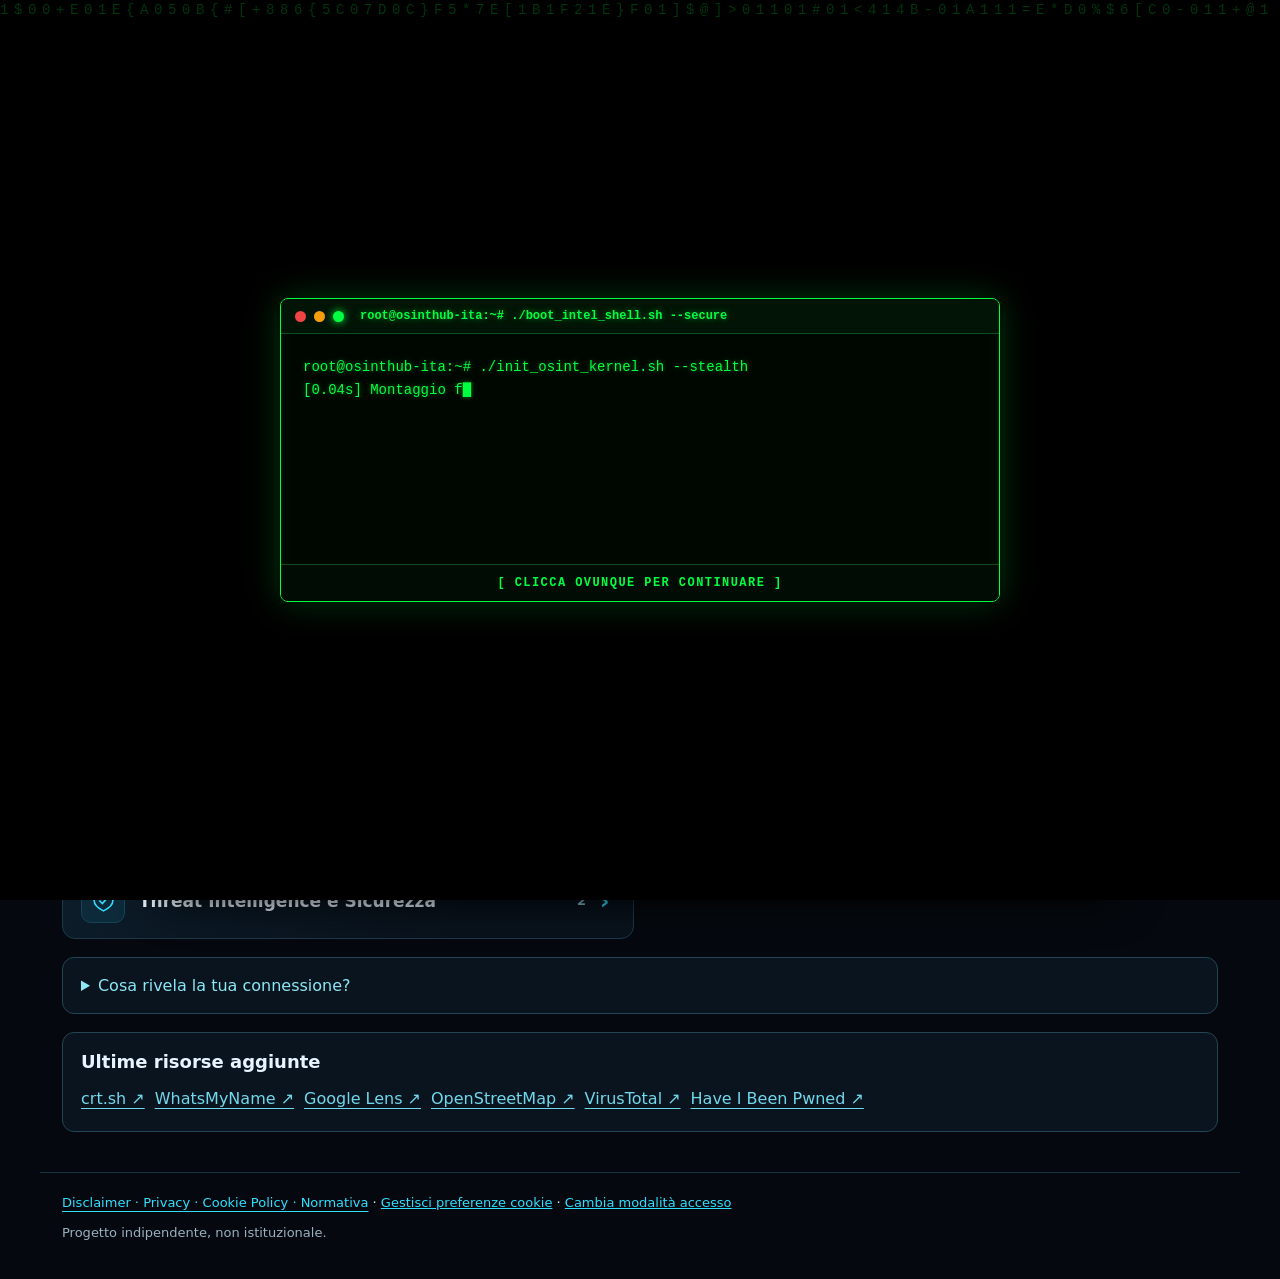
==== commit 94bba126: "Add files via upload" ====
--- a/index.html
+++ b/index.html
@@ -4,18 +4,20 @@
   <meta charset="utf-8"/>
   <meta content="width=device-width,initial-scale=1" name="viewport"/>
   <title>OSINTHUB-ITA</title>
-  <link href="style.css?v=4.0" rel="stylesheet"/>
+  <link href="style.css?v=4.1" rel="stylesheet"/>
 </head>
 <body class="home">
-  <!-- Sequenza Terminale Hacker Immediata all'apertura -->
+  <!-- Sequenza Terminale Hacker Fosforo Verde & Matrix Rain all'apertura -->
   <div id="hackerTerminal" class="hacker-terminal" aria-live="polite">
+    <canvas id="matrixCanvas" class="matrix-canvas" aria-hidden="true"></canvas>
+    <div class="crt-scanlines" aria-hidden="true"></div>
     <div class="terminal-window" onclick="event.stopPropagation()">
       <div class="terminal-header">
         <span class="dot red"></span><span class="dot amber"></span><span class="dot green"></span>
-        <span class="terminal-title">OSINTHUB-ITA // SECURE SHELL v4.0</span>
+        <span class="terminal-title">root@osinthub-ita:~# ./boot_intel_shell.sh --secure</span>
       </div>
       <pre id="terminalOutput" class="terminal-body"></pre>
-      <div class="terminal-footer">[ CLICCA OVUNQUE PER PROSEGUIRE ]</div>
+      <div class="terminal-footer">[ CLICCA OVUNQUE PER CONTINUARE ]</div>
     </div>
   </div>
 
@@ -89,7 +91,7 @@
 
   <main>
     <section class="hero hero-clean" aria-label="Banner OSINTHUB-ITA">
-      <img alt="OSINTHUB-ITA Cybersecurity & OSINT Intelligence" class="hero-banner-img" src="hero.webp?v=4"/>
+      <img alt="OSINTHUB-ITA Cybersecurity & OSINT Intelligence" class="hero-banner-img" src="hero.webp"/>
     </section>
 
     <section aria-label="Catalogo OSINT" id="catalogo">
@@ -165,7 +167,7 @@
     </div>
   </aside>
 
-  <script src="app.js?v=4.0"></script>
-  <script src="intelligence.js?v=4.0"></script>
+  <script src="app.js?v=4.1"></script>
+  <script src="intelligence.js?v=4.1"></script>
 </body>
 </html>
--- a/style.css
+++ b/style.css
@@ -84,17 +84,21 @@
 .auth-status{padding:10px 12px;border:1px solid #22c55e;border-radius:8px;background:#07151a;font-size:14px;margin-bottom:12px}
 .active-account-box{margin-top:16px;padding:14px;border:1px solid #28677b;border-radius:10px;background:#081622}
 
-/* Terminale Hacker a Tutto Schermo */
-.hacker-terminal{position:fixed;inset:0;z-index:10000;background:#02060a;display:grid;place-items:center;padding:20px;cursor:pointer;transition:opacity .28s ease}
+/* Terminale Hacker Fosforo Verde & Matrix Rain */
+.hacker-terminal{position:fixed;inset:0;z-index:10000;background:#000000;display:grid;place-items:center;padding:20px;cursor:pointer;transition:opacity .28s ease;overflow:hidden}
 .hacker-terminal.fade-out{opacity:0;pointer-events:none}
-.terminal-window{width:100%;max-width:680px;background:#040d14;border:1px solid #00e5ff;border-radius:12px;box-shadow:0 0 40px #00e5ff26;overflow:hidden}
-.terminal-header{display:flex;align-items:center;gap:8px;padding:10px 14px;background:#081926;border-bottom:1px solid #153c4f}
+.matrix-canvas{position:absolute;inset:0;width:100%;height:100%;opacity:0.22;pointer-events:none}
+.crt-scanlines{position:absolute;inset:0;background:repeating-linear-gradient(0deg,rgba(0,0,0,0.28) 0px,rgba(0,0,0,0.28) 1px,transparent 1px,transparent 3px);pointer-events:none;z-index:1}
+.terminal-window{position:relative;z-index:2;width:100%;max-width:720px;background:rgba(0,8,2,0.94);border:1px solid #00ff41;border-radius:8px;box-shadow:0 0 35px rgba(0,255,65,0.22),inset 0 0 18px rgba(0,255,65,0.06);overflow:hidden}
+.terminal-header{display:flex;align-items:center;gap:8px;padding:10px 14px;background:#021406;border-bottom:1px solid #0b4d1c}
 .terminal-header .dot{width:11px;height:11px;border-radius:50%}
-.terminal-header .red{background:#ef4444}.terminal-header .amber{background:#f59e0b}.terminal-header .green{background:#22c55e}
-.terminal-title{margin-left:8px;font:700 12px ui-monospace,monospace;color:#7dd3fc}
-.terminal-body{margin:0;padding:20px;min-height:220px;max-height:60vh;overflow-y:auto;font:14px/1.6 ui-monospace,monospace;color:#34d399;white-space:pre-wrap}
-.terminal-footer{padding:10px 14px;background:#06131d;border-top:1px solid #153c4f;text-align:center;font:700 12px ui-monospace,monospace;color:#30dfff;animation:pulseText 1.4s infinite}
-@keyframes pulseText{0%,100%{opacity:1}50%{opacity:.45}}
+.terminal-header .red{background:#ef4444}.terminal-header .amber{background:#f59e0b}.terminal-header .green{background:#00ff41;box-shadow:0 0 8px #00ff41}
+.terminal-title{margin-left:8px;font:700 12px ui-monospace,SFMono-Regular,Menlo,Consolas,monospace;color:#00ff41;text-shadow:0 0 6px rgba(0,255,65,0.5)}
+.terminal-body{margin:0;padding:22px;min-height:230px;max-height:62vh;overflow-y:auto;font:14px/1.65 ui-monospace,SFMono-Regular,Menlo,Consolas,monospace;color:#00ff41;text-shadow:0 0 5px rgba(0,255,65,0.45);white-space:pre-wrap}
+.term-cursor{display:inline-block;color:#00ff41;animation:blinkCursor .75s steps(1) infinite}
+@keyframes blinkCursor{0%,49%{opacity:1}50%,100%{opacity:0}}
+.terminal-footer{padding:11px 14px;background:#010d04;border-top:1px solid #0b4d1c;text-align:center;font:700 12px ui-monospace,monospace;color:#00ff41;letter-spacing:.12em;animation:pulseText 1.4s infinite}
+@keyframes pulseText{0%,100%{opacity:1}50%{opacity:.4}}
 
 /* Modale Scelta Accesso (Ospite / Login / Registrati) */
 .welcome-overlay{position:fixed;inset:0;z-index:9998;background:rgba(3,8,14,0.92);display:none;place-items:center;padding:20px}
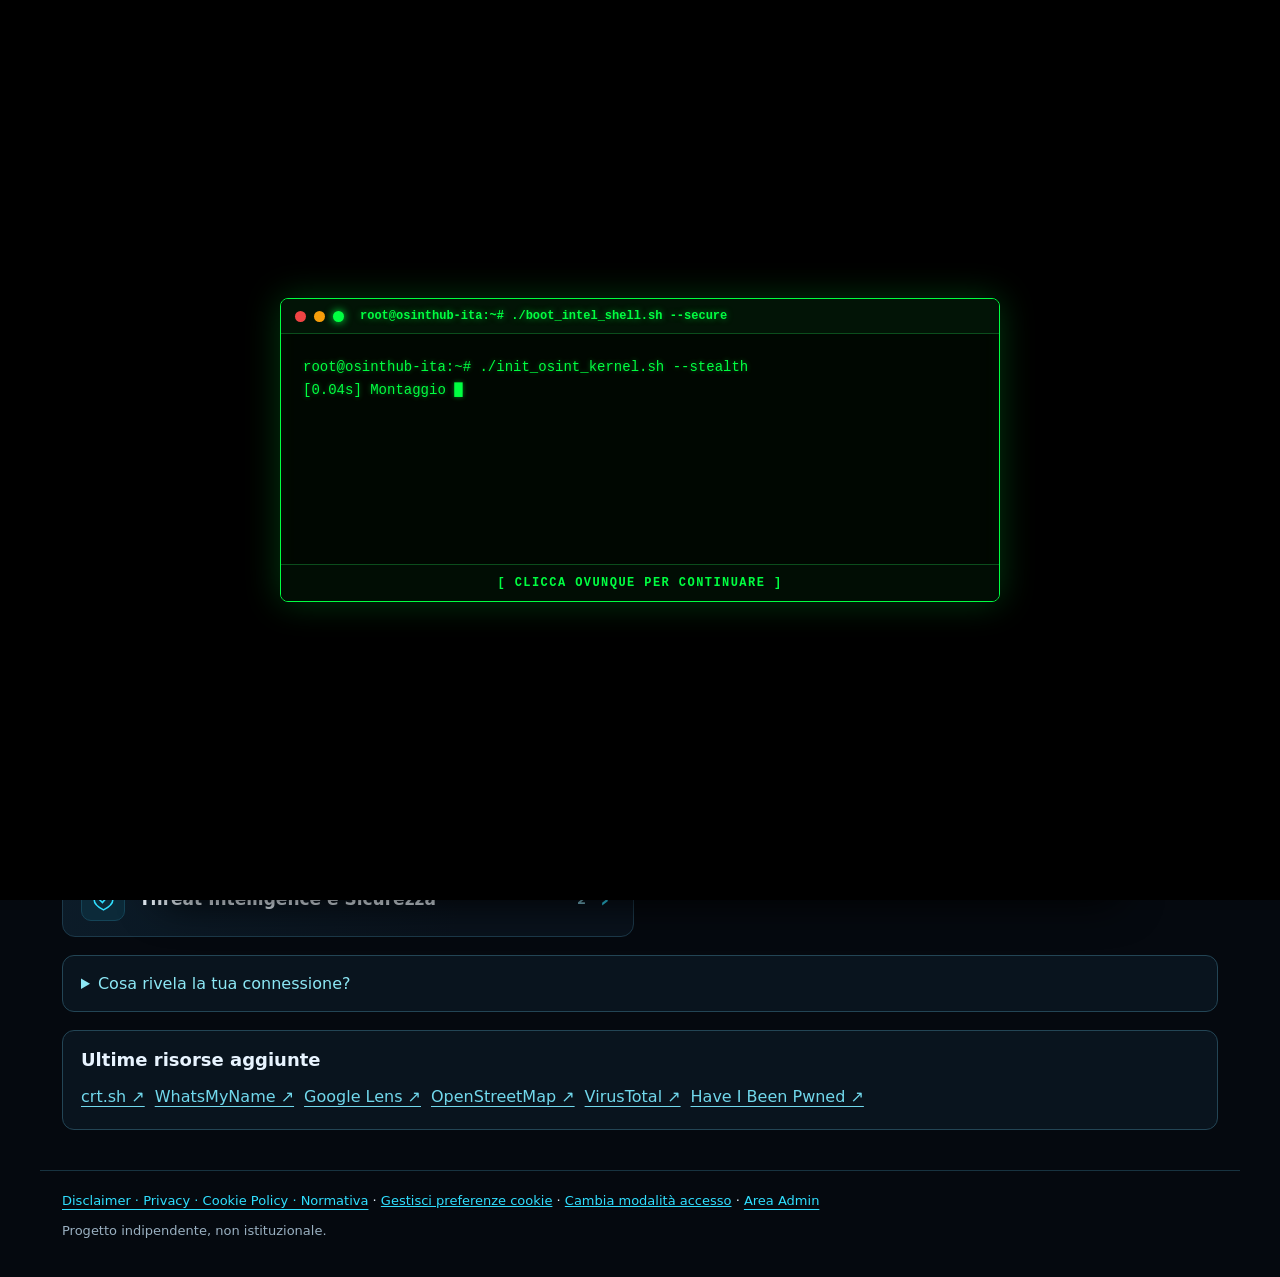
==== commit 4bd2f8b3: "Add files via upload" ====
--- a/index.html
+++ b/index.html
@@ -4,11 +4,11 @@
   <meta charset="utf-8"/>
   <meta content="width=device-width,initial-scale=1" name="viewport"/>
   <title>OSINTHUB-ITA</title>
-  <link href="style.css?v=4.1" rel="stylesheet"/>
+  <link href="style.css?v=5.0" rel="stylesheet"/>
 </head>
 <body class="home">
-  <!-- Sequenza Terminale Hacker Fosforo Verde & Matrix Rain all'apertura -->
-  <div id="hackerTerminal" class="hacker-terminal" aria-live="polite">
+  <!-- Sequenza Terminale Hacker Fosforo Verde & Matrix Rain -->
+  <div id="hackerTerminal" class="hacker-terminal" style="display:none" aria-live="polite">
     <canvas id="matrixCanvas" class="matrix-canvas" aria-hidden="true"></canvas>
     <div class="crt-scanlines" aria-hidden="true"></div>
     <div class="terminal-window" onclick="event.stopPropagation()">
@@ -21,7 +21,7 @@
     </div>
   </div>
 
-  <!-- Overlay Scelta Accesso (Ospite / Accedi / Registrati) subito dopo il terminale -->
+  <!-- Overlay Scelta Accesso (Ospite / Accedi / Registrati) -->
   <div id="welcome" class="welcome-overlay" style="display:none">
     <div class="welcome-modal-card" onclick="event.stopPropagation()">
       <div class="gate-badge">ACCESSO PORTALE · OSINTHUB-ITA</div>
@@ -130,6 +130,8 @@
       <button class="link-btn" id="openCookiePrefs" type="button">Gestisci preferenze cookie</button>
       <span aria-hidden="true"> · </span>
       <button class="link-btn" id="switchAccessMode" type="button">Cambia modalità accesso</button>
+      <span aria-hidden="true"> · </span>
+      <a href="admin.html">Area Admin</a>
     </div>
     <p>Progetto indipendente, non istituzionale.</p>
   </footer>
@@ -151,7 +153,7 @@
         </label>
         <label class="cookie-opt">
           <input id="optFunctional" type="checkbox"/>
-          <span><strong>Funzionali e preferenze interfaccia</strong> — Memorizzano filtri e impostazioni locali sul dispositivo.</span>
+          <span><strong>Funzionali e preferenze interfaccia</strong> — Memorizzano filtri, preferiti e impostazioni locali sul dispositivo.</span>
         </label>
         <label class="cookie-opt">
           <input id="optNetworkDiag" type="checkbox" checked=""/>
@@ -167,7 +169,7 @@
     </div>
   </aside>
 
-  <script src="app.js?v=4.1"></script>
-  <script src="intelligence.js?v=4.1"></script>
+  <script src="app.js?v=5.0"></script>
+  <script src="intelligence.js?v=5.0"></script>
 </body>
 </html>
--- a/style.css
+++ b/style.css
@@ -35,7 +35,7 @@
 .hero-clean{padding:0;border:1px solid #225065;border-radius:18px;overflow:hidden;background:#060e16;margin-bottom:24px;box-shadow:0 0 35px #00c8ff0b}
 .hero-banner-img{display:block;width:100%;max-height:360px;object-fit:cover}
 
-.catalog-head{display:flex;justify-content:space-between;align-items:baseline;gap:12px;flex-wrap:wrap;margin:24px 0 10px}
+.catalog-head{display:flex;justify-content:space-between;align-items:center;gap:12px;flex-wrap:wrap;margin:16px 0 10px}
 .catalog-head h2{font-size:20px;margin:0}
 #count{font-size:13px;margin:0;color:var(--muted)}
 .macro{padding:0;background:linear-gradient(110deg,#0c1c29,#09121c 70%);border:1px solid #1c394a;border-radius:13px;margin:10px 0}
@@ -54,6 +54,9 @@
 .tool-grid article{display:flex;flex-direction:column;padding:14px;background:#0a1722;border:1px solid #214254;border-radius:12px}
 .tool-grid article h3{margin:0 0 6px;font-size:18px}
 .tool-grid article p{flex:1;margin:8px 0 12px}
+.card-top{display:flex;justify-content:space-between;align-items:center;gap:8px}
+.fav-btn{padding:4px 9px;font-size:12px;border-radius:6px;background:#091824;border:1px solid #254f63;color:#9ab0c1}
+.fav-btn.is-fav{border-color:#facc15;color:#fde047;background:#1f1c0b}
 .tag{font-size:12px;font-weight:bold}
 .green{color:#72e99a}.amber{color:#ffd17b}.red{color:#ff9292}
 .card-actions{display:flex;justify-content:space-between;align-items:center;gap:10px;flex-wrap:wrap}
@@ -69,13 +72,22 @@
 .intel-panel a{display:inline-block;margin:5px 10px 5px 0;color:#71d8ec}
 .intel-panel form{display:grid;gap:10px}
 
+/* User & Admin Grids */
+.user-grid{display:grid;grid-template-columns:1fr;gap:16px}
+@media(min-width:850px){.user-grid{grid-template-columns:1fr 1fr}}
+.stats-grid{display:grid;grid-template-columns:repeat(auto-fit,minmax(200px,1fr));gap:12px;margin:16px 0}
+.stat-card{padding:16px;background:#081622;border:1px solid #224e63;border-radius:12px;display:flex;flex-direction:column;gap:6px}
+.stat-card small{font:700 11px ui-monospace,monospace;color:#80c5d7}
+.stat-card strong{font-size:26px;color:#fff}
+.admin-row{display:flex;justify-content:space-between;align-items:center;gap:12px;flex-wrap:wrap;padding:12px;background:#061019;border:1px solid #1b3b4c;border-radius:10px;margin:8px 0}
+
 footer{border-top:1px solid #183340;font-size:13px}
 .footer-links{margin-bottom:8px}
 
-/* Auth & Admin Panels */
+/* Auth Panels */
 .auth-panel{max-width:460px;margin:32px auto;padding:24px;background:#0a1722;border:1px solid #214254;border-radius:16px}
 .auth-panel label{display:block;margin:12px 0}
-.auth-panel input{width:100%;margin-top:6px}
+.auth-panel input,.auth-panel textarea{width:100%;margin-top:6px}
 .auth-panel button[type=submit]{width:100%;margin-top:14px}
 .auth-tabs{display:grid;grid-template-columns:1fr 1fr;gap:8px;margin-bottom:16px}
 .auth-tab{background:#09131e;border:1px solid #244653;color:#9ab0c1;font-weight:700}
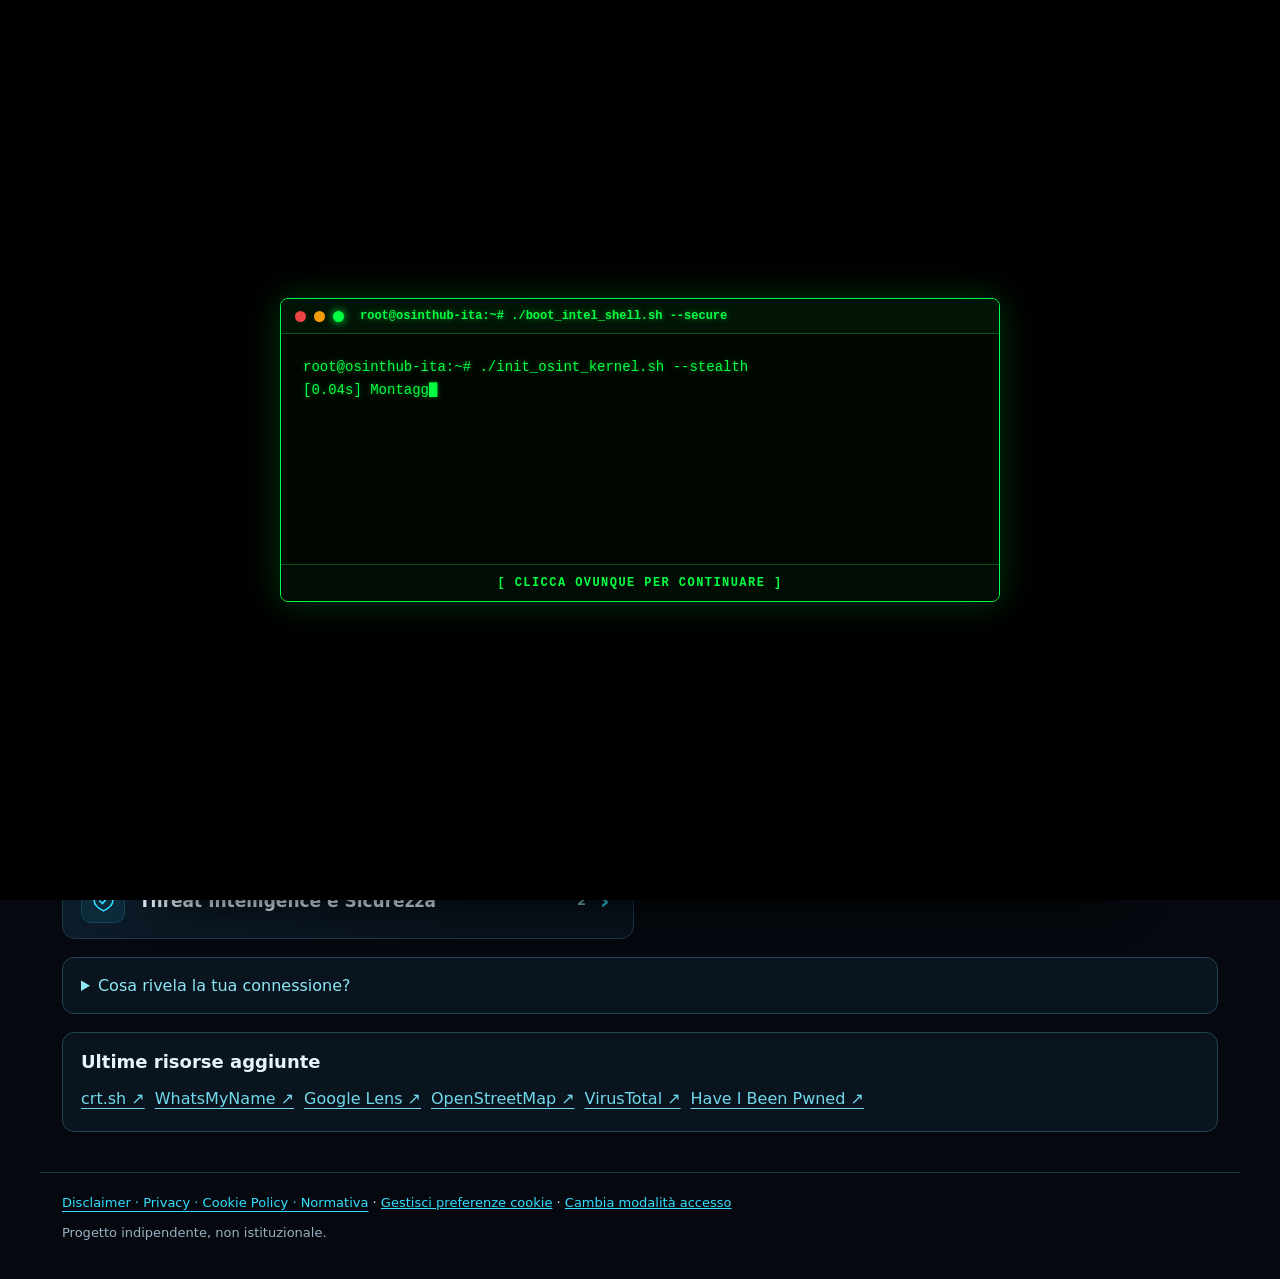
==== commit 3111b81c: "Add files via upload" ====
--- a/index.html
+++ b/index.html
@@ -4,11 +4,11 @@
   <meta charset="utf-8"/>
   <meta content="width=device-width,initial-scale=1" name="viewport"/>
   <title>OSINTHUB-ITA</title>
-  <link href="style.css?v=5.0" rel="stylesheet"/>
+  <link href="style.css?v=4.1" rel="stylesheet"/>
 </head>
 <body class="home">
-  <!-- Sequenza Terminale Hacker Fosforo Verde & Matrix Rain -->
-  <div id="hackerTerminal" class="hacker-terminal" style="display:none" aria-live="polite">
+  <!-- Sequenza Terminale Hacker Fosforo Verde & Matrix Rain all'apertura -->
+  <div id="hackerTerminal" class="hacker-terminal" aria-live="polite">
     <canvas id="matrixCanvas" class="matrix-canvas" aria-hidden="true"></canvas>
     <div class="crt-scanlines" aria-hidden="true"></div>
     <div class="terminal-window" onclick="event.stopPropagation()">
@@ -21,7 +21,7 @@
     </div>
   </div>
 
-  <!-- Overlay Scelta Accesso (Ospite / Accedi / Registrati) -->
+  <!-- Overlay Scelta Accesso (Ospite / Accedi / Registrati) subito dopo il terminale -->
   <div id="welcome" class="welcome-overlay" style="display:none">
     <div class="welcome-modal-card" onclick="event.stopPropagation()">
       <div class="gate-badge">ACCESSO PORTALE · OSINTHUB-ITA</div>
@@ -130,8 +130,6 @@
       <button class="link-btn" id="openCookiePrefs" type="button">Gestisci preferenze cookie</button>
       <span aria-hidden="true"> · </span>
       <button class="link-btn" id="switchAccessMode" type="button">Cambia modalità accesso</button>
-      <span aria-hidden="true"> · </span>
-      <a href="admin.html">Area Admin</a>
     </div>
     <p>Progetto indipendente, non istituzionale.</p>
   </footer>
@@ -153,7 +151,7 @@
         </label>
         <label class="cookie-opt">
           <input id="optFunctional" type="checkbox"/>
-          <span><strong>Funzionali e preferenze interfaccia</strong> — Memorizzano filtri, preferiti e impostazioni locali sul dispositivo.</span>
+          <span><strong>Funzionali e preferenze interfaccia</strong> — Memorizzano filtri e impostazioni locali sul dispositivo.</span>
         </label>
         <label class="cookie-opt">
           <input id="optNetworkDiag" type="checkbox" checked=""/>
@@ -169,7 +167,7 @@
     </div>
   </aside>
 
-  <script src="app.js?v=5.0"></script>
-  <script src="intelligence.js?v=5.0"></script>
+  <script src="app.js?v=4.1"></script>
+  <script src="intelligence.js?v=4.1"></script>
 </body>
 </html>
--- a/style.css
+++ b/style.css
@@ -35,7 +35,7 @@
 .hero-clean{padding:0;border:1px solid #225065;border-radius:18px;overflow:hidden;background:#060e16;margin-bottom:24px;box-shadow:0 0 35px #00c8ff0b}
 .hero-banner-img{display:block;width:100%;max-height:360px;object-fit:cover}
 
-.catalog-head{display:flex;justify-content:space-between;align-items:center;gap:12px;flex-wrap:wrap;margin:16px 0 10px}
+.catalog-head{display:flex;justify-content:space-between;align-items:baseline;gap:12px;flex-wrap:wrap;margin:24px 0 10px}
 .catalog-head h2{font-size:20px;margin:0}
 #count{font-size:13px;margin:0;color:var(--muted)}
 .macro{padding:0;background:linear-gradient(110deg,#0c1c29,#09121c 70%);border:1px solid #1c394a;border-radius:13px;margin:10px 0}
@@ -54,9 +54,6 @@
 .tool-grid article{display:flex;flex-direction:column;padding:14px;background:#0a1722;border:1px solid #214254;border-radius:12px}
 .tool-grid article h3{margin:0 0 6px;font-size:18px}
 .tool-grid article p{flex:1;margin:8px 0 12px}
-.card-top{display:flex;justify-content:space-between;align-items:center;gap:8px}
-.fav-btn{padding:4px 9px;font-size:12px;border-radius:6px;background:#091824;border:1px solid #254f63;color:#9ab0c1}
-.fav-btn.is-fav{border-color:#facc15;color:#fde047;background:#1f1c0b}
 .tag{font-size:12px;font-weight:bold}
 .green{color:#72e99a}.amber{color:#ffd17b}.red{color:#ff9292}
 .card-actions{display:flex;justify-content:space-between;align-items:center;gap:10px;flex-wrap:wrap}
@@ -72,22 +69,13 @@
 .intel-panel a{display:inline-block;margin:5px 10px 5px 0;color:#71d8ec}
 .intel-panel form{display:grid;gap:10px}
 
-/* User & Admin Grids */
-.user-grid{display:grid;grid-template-columns:1fr;gap:16px}
-@media(min-width:850px){.user-grid{grid-template-columns:1fr 1fr}}
-.stats-grid{display:grid;grid-template-columns:repeat(auto-fit,minmax(200px,1fr));gap:12px;margin:16px 0}
-.stat-card{padding:16px;background:#081622;border:1px solid #224e63;border-radius:12px;display:flex;flex-direction:column;gap:6px}
-.stat-card small{font:700 11px ui-monospace,monospace;color:#80c5d7}
-.stat-card strong{font-size:26px;color:#fff}
-.admin-row{display:flex;justify-content:space-between;align-items:center;gap:12px;flex-wrap:wrap;padding:12px;background:#061019;border:1px solid #1b3b4c;border-radius:10px;margin:8px 0}
-
 footer{border-top:1px solid #183340;font-size:13px}
 .footer-links{margin-bottom:8px}
 
-/* Auth Panels */
+/* Auth & Admin Panels */
 .auth-panel{max-width:460px;margin:32px auto;padding:24px;background:#0a1722;border:1px solid #214254;border-radius:16px}
 .auth-panel label{display:block;margin:12px 0}
-.auth-panel input,.auth-panel textarea{width:100%;margin-top:6px}
+.auth-panel input{width:100%;margin-top:6px}
 .auth-panel button[type=submit]{width:100%;margin-top:14px}
 .auth-tabs{display:grid;grid-template-columns:1fr 1fr;gap:8px;margin-bottom:16px}
 .auth-tab{background:#09131e;border:1px solid #244653;color:#9ab0c1;font-weight:700}
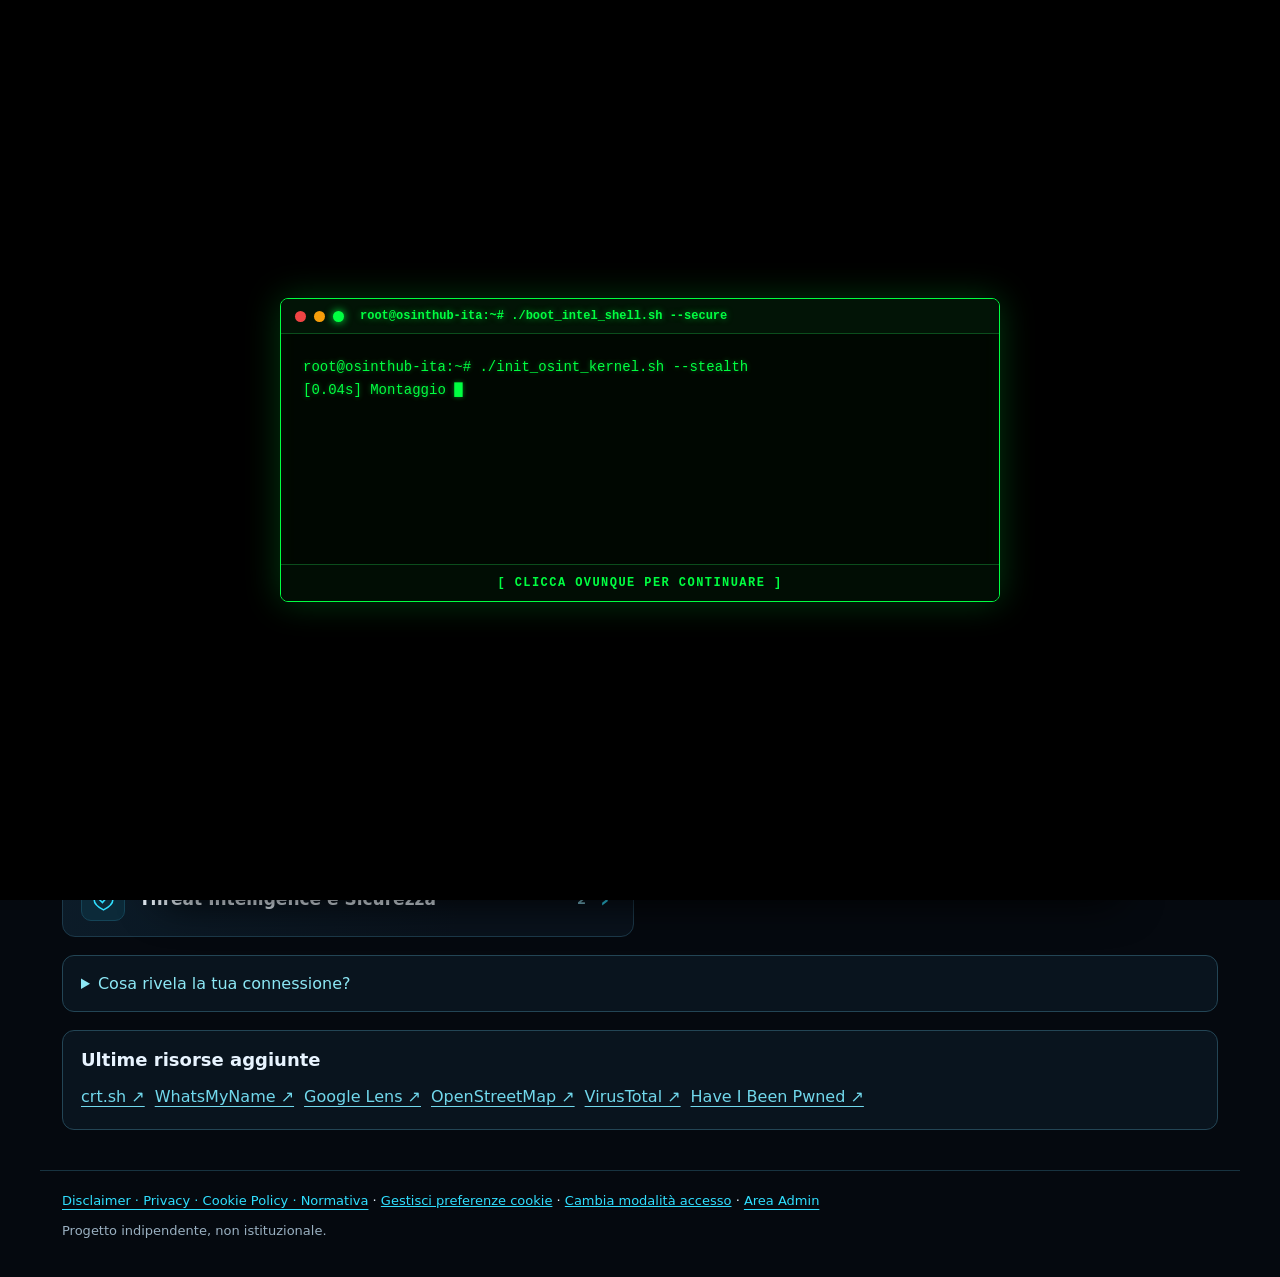
==== commit af7c67a8: "Add files via upload" ====
--- a/index.html
+++ b/index.html
@@ -4,11 +4,11 @@
   <meta charset="utf-8"/>
   <meta content="width=device-width,initial-scale=1" name="viewport"/>
   <title>OSINTHUB-ITA</title>
-  <link href="style.css?v=4.1" rel="stylesheet"/>
+  <link href="style.css?v=5.1" rel="stylesheet"/>
 </head>
 <body class="home">
-  <!-- Sequenza Terminale Hacker Fosforo Verde & Matrix Rain all'apertura -->
-  <div id="hackerTerminal" class="hacker-terminal" aria-live="polite">
+  <!-- Terminale Hacker Fosforo Verde & Matrix Rain -->
+  <div id="hackerTerminal" class="hacker-terminal" style="display:none" aria-live="polite">
     <canvas id="matrixCanvas" class="matrix-canvas" aria-hidden="true"></canvas>
     <div class="crt-scanlines" aria-hidden="true"></div>
     <div class="terminal-window" onclick="event.stopPropagation()">
@@ -21,7 +21,7 @@
     </div>
   </div>
 
-  <!-- Overlay Scelta Accesso (Ospite / Accedi / Registrati) subito dopo il terminale -->
+  <!-- Overlay Scelta Accesso (Ospite / Accedi / Registrati) -->
   <div id="welcome" class="welcome-overlay" style="display:none">
     <div class="welcome-modal-card" onclick="event.stopPropagation()">
       <div class="gate-badge">ACCESSO PORTALE · OSINTHUB-ITA</div>
@@ -130,11 +130,13 @@
       <button class="link-btn" id="openCookiePrefs" type="button">Gestisci preferenze cookie</button>
       <span aria-hidden="true"> · </span>
       <button class="link-btn" id="switchAccessMode" type="button">Cambia modalità accesso</button>
+      <span aria-hidden="true"> · </span>
+      <a href="admin.html">Area Admin</a>
     </div>
     <p>Progetto indipendente, non istituzionale.</p>
   </footer>
 
-  <!-- Banner Cookie Obbligatori a Norma di Legge (Garante Privacy IT / GDPR / Hosting USA GitHub & Cloudflare) -->
+  <!-- Banner Cookie Obbligatori -->
   <aside aria-label="Informativa sui cookie" class="cookie-banner" hidden="" id="cookieBanner" role="region">
     <div class="cookie-content">
       <div class="cookie-header">
@@ -151,7 +153,7 @@
         </label>
         <label class="cookie-opt">
           <input id="optFunctional" type="checkbox"/>
-          <span><strong>Funzionali e preferenze interfaccia</strong> — Memorizzano filtri e impostazioni locali sul dispositivo.</span>
+          <span><strong>Funzionali e preferenze interfaccia</strong> — Memorizzano filtri, preferiti e impostazioni locali sul dispositivo.</span>
         </label>
         <label class="cookie-opt">
           <input id="optNetworkDiag" type="checkbox" checked=""/>
@@ -167,7 +169,7 @@
     </div>
   </aside>
 
-  <script src="app.js?v=4.1"></script>
-  <script src="intelligence.js?v=4.1"></script>
+  <script src="app.js?v=5.1"></script>
+  <script src="intelligence.js?v=5.1"></script>
 </body>
-</html>
+</html>
--- a/style.css
+++ b/style.css
@@ -35,7 +35,7 @@
 .hero-clean{padding:0;border:1px solid #225065;border-radius:18px;overflow:hidden;background:#060e16;margin-bottom:24px;box-shadow:0 0 35px #00c8ff0b}
 .hero-banner-img{display:block;width:100%;max-height:360px;object-fit:cover}
 
-.catalog-head{display:flex;justify-content:space-between;align-items:baseline;gap:12px;flex-wrap:wrap;margin:24px 0 10px}
+.catalog-head{display:flex;justify-content:space-between;align-items:center;gap:12px;flex-wrap:wrap;margin:16px 0 10px}
 .catalog-head h2{font-size:20px;margin:0}
 #count{font-size:13px;margin:0;color:var(--muted)}
 .macro{padding:0;background:linear-gradient(110deg,#0c1c29,#09121c 70%);border:1px solid #1c394a;border-radius:13px;margin:10px 0}
@@ -54,6 +54,9 @@
 .tool-grid article{display:flex;flex-direction:column;padding:14px;background:#0a1722;border:1px solid #214254;border-radius:12px}
 .tool-grid article h3{margin:0 0 6px;font-size:18px}
 .tool-grid article p{flex:1;margin:8px 0 12px}
+.card-top{display:flex;justify-content:space-between;align-items:center;gap:8px}
+.fav-btn{padding:4px 9px;font-size:12px;border-radius:6px;background:#091824;border:1px solid #254f63;color:#9ab0c1}
+.fav-btn.is-fav{border-color:#facc15;color:#fde047;background:#1f1c0b}
 .tag{font-size:12px;font-weight:bold}
 .green{color:#72e99a}.amber{color:#ffd17b}.red{color:#ff9292}
 .card-actions{display:flex;justify-content:space-between;align-items:center;gap:10px;flex-wrap:wrap}
@@ -69,13 +72,20 @@
 .intel-panel a{display:inline-block;margin:5px 10px 5px 0;color:#71d8ec}
 .intel-panel form{display:grid;gap:10px}
 
+.user-grid{display:grid;grid-template-columns:1fr;gap:16px}
+@media(min-width:850px){.user-grid{grid-template-columns:1fr 1fr}}
+.stats-grid{display:grid;grid-template-columns:repeat(auto-fit,minmax(200px,1fr));gap:12px;margin:16px 0}
+.stat-card{padding:16px;background:#081622;border:1px solid #224e63;border-radius:12px;display:flex;flex-direction:column;gap:6px}
+.stat-card small{font:700 11px ui-monospace,monospace;color:#80c5d7}
+.stat-card strong{font-size:26px;color:#fff}
+.admin-row{display:flex;justify-content:space-between;align-items:center;gap:12px;flex-wrap:wrap;padding:12px;background:#061019;border:1px solid #1b3b4c;border-radius:10px;margin:8px 0}
+
 footer{border-top:1px solid #183340;font-size:13px}
 .footer-links{margin-bottom:8px}
 
-/* Auth & Admin Panels */
 .auth-panel{max-width:460px;margin:32px auto;padding:24px;background:#0a1722;border:1px solid #214254;border-radius:16px}
 .auth-panel label{display:block;margin:12px 0}
-.auth-panel input{width:100%;margin-top:6px}
+.auth-panel input,.auth-panel textarea{width:100%;margin-top:6px}
 .auth-panel button[type=submit]{width:100%;margin-top:14px}
 .auth-tabs{display:grid;grid-template-columns:1fr 1fr;gap:8px;margin-bottom:16px}
 .auth-tab{background:#09131e;border:1px solid #244653;color:#9ab0c1;font-weight:700}
@@ -100,7 +110,6 @@
 .terminal-footer{padding:11px 14px;background:#010d04;border-top:1px solid #0b4d1c;text-align:center;font:700 12px ui-monospace,monospace;color:#00ff41;letter-spacing:.12em;animation:pulseText 1.4s infinite}
 @keyframes pulseText{0%,100%{opacity:1}50%{opacity:.4}}
 
-/* Modale Scelta Accesso (Ospite / Login / Registrati) */
 .welcome-overlay{position:fixed;inset:0;z-index:9998;background:rgba(3,8,14,0.92);display:none;place-items:center;padding:20px}
 .welcome-modal-card{width:100%;max-width:520px;background:#081520;border:1px solid #2b677d;border-radius:16px;padding:26px;box-shadow:0 20px 50px #000c;color:#eef7ff}
 .gate-badge{display:inline-block;font:700 11px ui-monospace,monospace;color:#30dfff;background:#0c2938;border:1px solid #1d576e;padding:4px 9px;border-radius:6px;margin-bottom:10px}
@@ -109,7 +118,6 @@
 .welcome-actions{display:flex;flex-wrap:wrap;gap:10px}
 .welcome-actions .action,.welcome-actions .btn-outline,.welcome-actions .btn-secondary{flex:1 1 auto}
 
-/* Banner Cookie Granulare a Norma di Legge */
 .cookie-banner{position:fixed;bottom:14px;left:14px;right:14px;z-index:9999;max-width:960px;margin:auto;background:#081520;border:1px solid #2c6e85;border-radius:14px;padding:18px;box-shadow:0 16px 40px #000d}
 .cookie-banner[hidden]{display:none}
 .cookie-header{display:flex;justify-content:space-between;align-items:center;gap:12px;margin-bottom:8px;color:#fff}
@@ -134,4 +142,4 @@
   .home .home-shortcuts{gap:8px;padding:10px 15px 0}
   .home .home-shortcuts a{font-size:12px}
   .cookie-actions button{flex:1 1 auto}
-}
+}
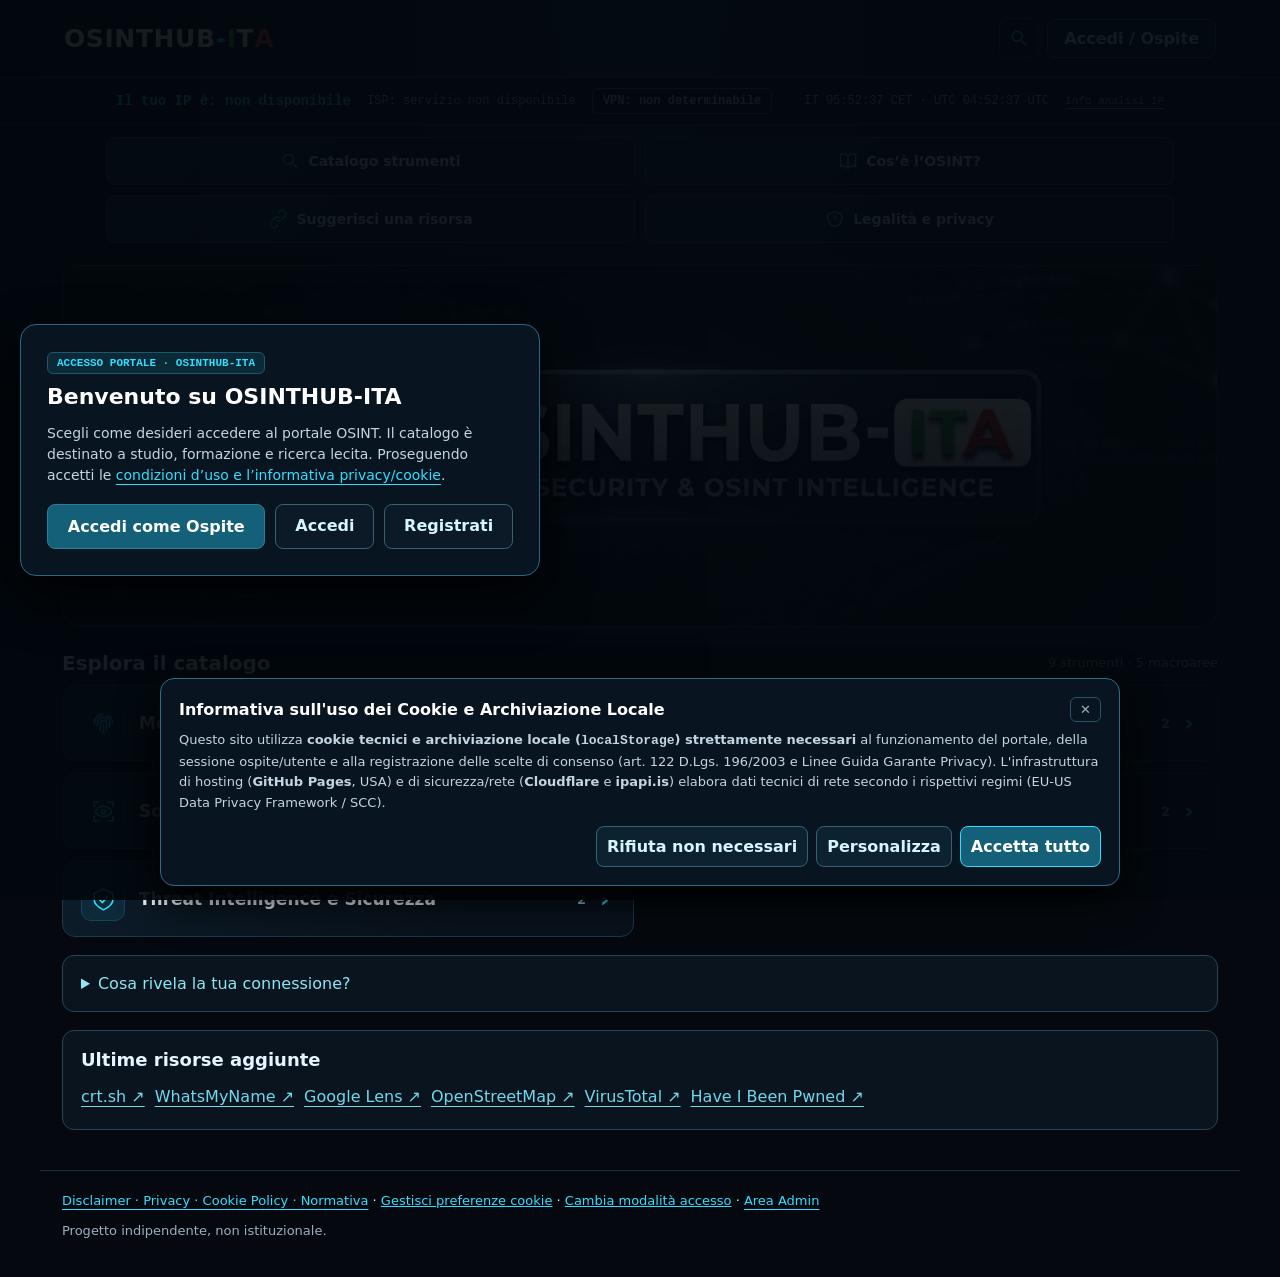
==== commit 91f023f8: "Add files via upload" ====
--- a/index.html
+++ b/index.html
@@ -4,7 +4,7 @@
   <meta charset="utf-8"/>
   <meta content="width=device-width,initial-scale=1" name="viewport"/>
   <title>OSINTHUB-ITA</title>
-  <link href="style.css?v=5.1" rel="stylesheet"/>
+  <link href="style.css?v=9.0" rel="stylesheet"/>
 </head>
 <body class="home">
   <!-- Terminale Hacker Fosforo Verde & Matrix Rain -->
@@ -17,7 +17,7 @@
         <span class="terminal-title">root@osinthub-ita:~# ./boot_intel_shell.sh --secure</span>
       </div>
       <pre id="terminalOutput" class="terminal-body"></pre>
-      <div class="terminal-footer">[ CLICCA OVUNQUE PER CONTINUARE ]</div>
+      <div class="terminal-footer">[ CLICCA OVUNQUE PER ACCEDERE AL PORTALE ]</div>
     </div>
   </div>
 
@@ -169,7 +169,7 @@
     </div>
   </aside>
 
-  <script src="app.js?v=5.1"></script>
-  <script src="intelligence.js?v=5.1"></script>
+  <script src="app.js?v=9.0"></script>
+  <script src="intelligence.js?v=9.0"></script>
 </body>
 </html>
